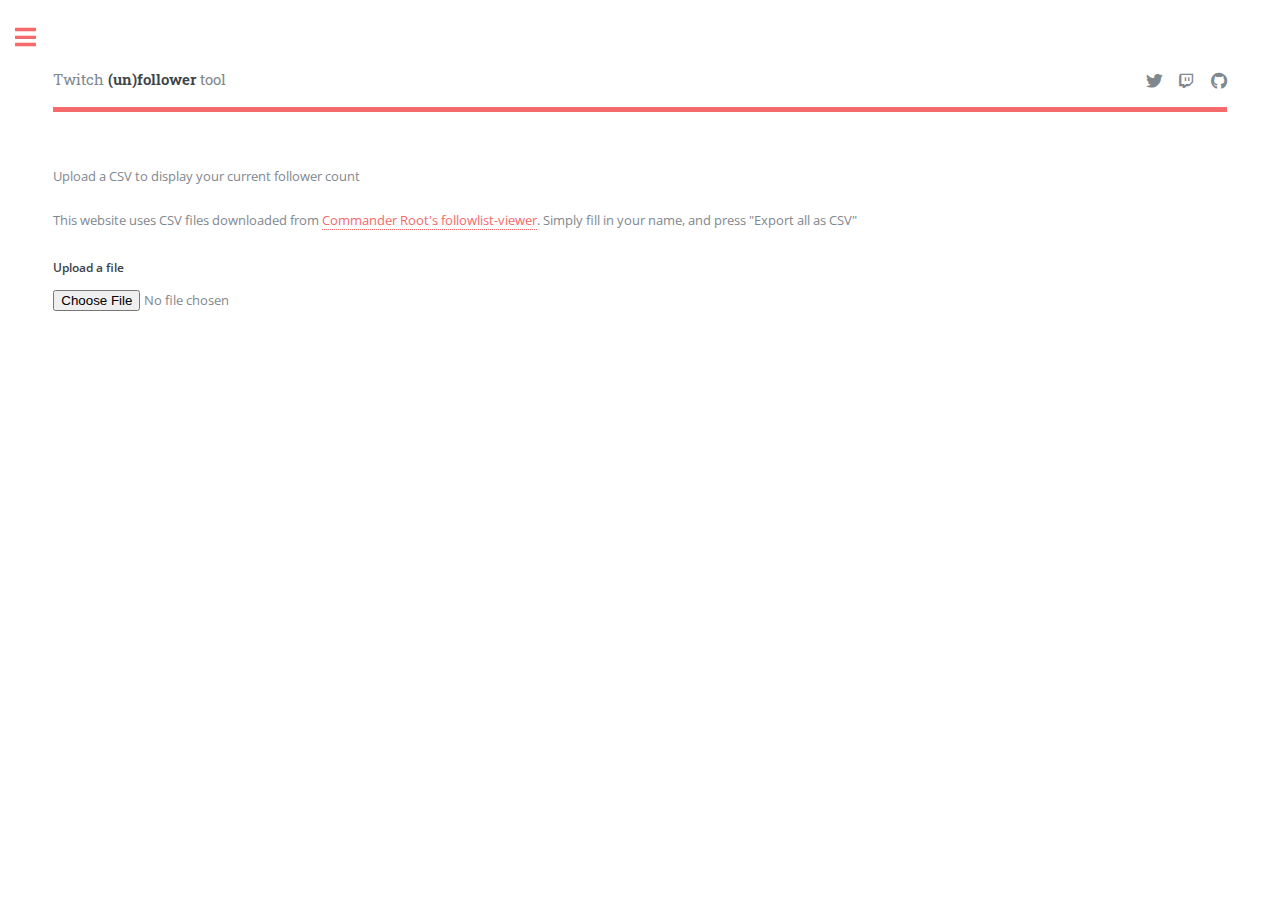
==== index.html @ 583f8f68 "Deleted the more button" ====
<!DOCTYPE HTML>
<!--
	Editorial by HTML5 UP
	html5up.net | @ajlkn
	Free for personal and commercial use under the CCA 3.0 license (html5up.net/license)
-->
<html>

<head>
	<title>Twitch Unfollower Tool by @Riek_lt</title>
	<meta charset="utf-8" />
	<meta name="viewport" content="width=device-width, initial-scale=1, user-scalable=no" />
	<link rel="stylesheet" href="assets/css/main.css" />
</head>

<body class="is-preload">

	<!-- Wrapper -->
	<div id="wrapper">

		<!-- Main -->
		<div id="main">
			<div class="inner">

				<!-- Header -->
				<header id="header">
					<a href="index.html" class="logo">Twitch <strong>(un)follower</strong> tool</a>
					<ul class="icons">
						<li><a href="https://twitter.com/riek_lt" class="icon brands fa-twitter" target="_blank"><span class="label">Twitter</span></a></li>
						<li><a href="https://twitch.tv/riekelt" class="icon brands fa-twitch" target="_blank"><span class="label">Twitch</span></a></li>
						<li><a href="https://github.com/riek-lt" class="icon brands fa-github" target="_blank"><span class="label">Github</span></a></li>
					</ul>
				</header>

				<!-- Content -->
				<section>
					<!-- <header class="main">
										<h1>Generic</h1>
									</header> -->

					<div id="previousFollowerTotal"></div>
					<div id="newFollowerTotal">Upload a CSV to display your current follower count</div><br>
					<div id="uploadBtn">
						<p>This website uses CSV files downloaded from <a href="https://twitch-tools.rootonline.de/followerlist_viewer.php" target="_blank">
								Commander Root's followlist-viewer</a>. Simply fill in your name, and press "Export all as CSV"</p>
						<label for="input-file">Upload a file</label>
						<input type="file" id="input-file">
					</div>

					<div id="tableDiv" style="display:none;">
						<table id="leavers" style="width:50%; float:left">
							<tr>
								<th>People who unfollowed you <div id="unfollowNumber"></div>
								</th>
							</tr>
						</table>
						<table id="joiners" style="width:50%; float:left">
							<tr>
								<th>People who followed you <div id="followNumber"></div>
								</th>
							</tr>
						</table>
						<table id="namechangers" style="width:50%; float:left">
							<tr>
								<th>Name changers</th>
							</tr>
							<tr>
								<th><b>from</b></th>
								<th><b>to<div></div></b></th>
							</tr>
						</table>
					</div>

					<div id="newtimer" style="display:none;">
						<p>If you see this text, we didn't have any data from you. Come back later!</p>
						<p>If this isn't the first time, you might have cleared your saved data or are using another browser.
							A "fix" for this is uploading your old .csv file again</p>
						<button onClick="window.location.reload();">Refresh Page</button>
					</div>

					<textarea id="content-target" style="display:none;"></textarea>
				</section>

			</div>
		</div>

		<!-- Sidebar -->
		<div id="sidebar">
			<div class="inner">

				<!-- Search -->
				<!-- <section id="search" class="alt">
									<form method="post" action="#">
										<input type="text" name="query" id="query" placeholder="Search" />
									</form>
								</section> -->

				<!-- Menu -->
				<!-- <nav id="menu">
									<header class="major">
										<h2>Menu</h2>
									</header>
									<ul>
										<li><a href="index.html">Homepage</a></li>
										<li><a href="generic.html">Generic</a></li>
										<li><a href="elements.html">Elements</a></li>
										<li>
											<span class="opener">Submenu</span>
											<ul>
												<li><a href="#">Lorem Dolor</a></li>
												<li><a href="#">Ipsum Adipiscing</a></li>
												<li><a href="#">Tempus Magna</a></li>
												<li><a href="#">Feugiat Veroeros</a></li>
											</ul>
										</li>
										<li><a href="#">Etiam Dolore</a></li>
										<li><a href="#">Adipiscing</a></li>
										<li>
											<span class="opener">Another Submenu</span>
											<ul>
												<li><a href="#">Lorem Dolor</a></li>
												<li><a href="#">Ipsum Adipiscing</a></li>
												<li><a href="#">Tempus Magna</a></li>
												<li><a href="#">Feugiat Veroeros</a></li>
											</ul>
										</li>
										<li><a href="#">Maximus Erat</a></li>
										<li><a href="#">Sapien Mauris</a></li>
										<li><a href="#">Amet Lacinia</a></li>
									</ul>
								</nav> -->

				<!-- Section -->
				<section>
					<header class="major">
						<!-- <h2>Ante interdum</h2> -->
					</header>
					<div class="mini-posts">
						<article>
							<p>This webpage was made to see all the followbots that joined and with the intent to track whenever they would stop following. The intent is NOT to track your human followers.</p>
						</article>
						<article>
							<p>This thing is inspired by <a href="https://twitch-tools.rootonline.de/index.php?" target="_blank">Commander Root's Twitch Tools</a>
								who made a follower/unfollowing list on which the CSV's are powered. </p>
						</article>
						<article>
							<p>The CSV files submitted are <u>not</u> uploaded to a remote server. Instead, every file is processed on your own device & uses local storage to "remember" your last data.</p>
						</article>
					</div>
					<!-- <ul class="actions">
						<li><a href="#" class="button">More</a></li>
					</ul> -->
				</section>

				<!-- Section -->
				<section>
					<header class="major">
						<h2>Get in touch</h2>
					</header>
					<ul class="contact">
						<li class="icon solid fa-envelope"><a href="#">Riekelt@rieke.lt</a></li>
						<li class="icon brands fa-twitter"><a href="https://twitter.com/riek_lt"> Riek_lt</a></li>
						<li class="icon brands fa-twitch"><a href="https://twitch.tv/riekelt"> Riekelt</a></li>
						<li class="icon brands fa-github"><a href="https://github.com/riek-lt"> Riek-lt</a></li>
					</ul>
				</section>

				<!-- Footer -->
				<footer id="footer">
					<p class="copyright">&copy; Riekelt. All rights reserved.</p>
				</footer>

			</div>
		</div>

	</div>

	<!-- Scripts -->
	<script src="assets/js/jquery.min.js"></script>
	<script src="assets/js/browser.min.js"></script>
	<script src="assets/js/breakpoints.min.js"></script>
	<script src="assets/js/util.js"></script>
	<script src="assets/js/main.js"></script>
	<script src="assets/js/code.js" type="text/javascript"></script>
	<!-- Global site tag (gtag.js) - Google Analytics -->
	<script async src="https://www.googletagmanager.com/gtag/js?id=UA-47139080-2"></script>
	<script>
		window.dataLayer = window.dataLayer || [];

		function gtag() {
			dataLayer.push(arguments);
		}
		gtag('js', new Date());

		gtag('config', 'UA-166773156-1');
	</script>

</body>

</html>
---- assets/css/main.css ----
@import url(fontawesome-all.min.css);
@import url("https://fonts.googleapis.com/css?family=Open+Sans:400,600,400italic,600italic|Roboto+Slab:400,700");
/*
	Editorial by HTML5 UP
	html5up.net | @ajlkn
	Free for personal and commercial use under the CCA 3.0 license (html5up.net/license)
*/
html, body, div, span, applet, object,
iframe, h1, h2, h3, h4, h5, h6, p, blockquote,
pre, a, abbr, acronym, address, big, cite,
code, del, dfn, em, img, ins, kbd, q, s, samp,
small, strike, strong, sub, sup, tt, var, b,
u, i, center, dl, dt, dd, ol, ul, li, fieldset,
form, label, legend, table, caption, tbody,
tfoot, thead, tr, th, td, article, aside,
canvas, details, embed, figure, figcaption,
footer, header, hgroup, menu, nav, output, ruby,
section, summary, time, mark, audio, video {
  margin: 0;
  padding: 0;
  border: 0;
  font-size: 100%;
  font: inherit;
  vertical-align: baseline; }

article, aside, details, figcaption, figure,
footer, header, hgroup, menu, nav, section {
  display: block; }

body {
  line-height: 1; }

ol, ul {
  list-style: none; }

blockquote, q {
  quotes: none; }
  blockquote:before, blockquote:after, q:before, q:after {
    content: '';
    content: none; }

table {
  border-collapse: collapse;
  border-spacing: 0; }

body {
  -webkit-text-size-adjust: none; }

mark {
  background-color: transparent;
  color: inherit; }

input::-moz-focus-inner {
  border: 0;
  padding: 0; }

input, select, textarea {
  -moz-appearance: none;
  -webkit-appearance: none;
  -ms-appearance: none;
  appearance: none; }

/* Basic */
@-ms-viewport {
  width: device-width; }

body {
  -ms-overflow-style: scrollbar; }

@media screen and (max-width: 480px) {
  html, body {
    min-width: 320px; } }

html {
  box-sizing: border-box; }

*, *:before, *:after {
  box-sizing: inherit; }

body {
  background: #ffffff; }
  body.is-preload *, body.is-preload *:before, body.is-preload *:after, body.is-resizing *, body.is-resizing *:before, body.is-resizing *:after {
    -moz-animation: none !important;
    -webkit-animation: none !important;
    -ms-animation: none !important;
    animation: none !important;
    -moz-transition: none !important;
    -webkit-transition: none !important;
    -ms-transition: none !important;
    transition: none !important; }

/* Type */
body, input, select, textarea {
  color: #7f888f;
  font-family: "Open Sans", sans-serif;
  font-size: 13pt;
  font-weight: 400;
  line-height: 1.65; }
  @media screen and (max-width: 1680px) {
    body, input, select, textarea {
      font-size: 11pt; } }
  @media screen and (max-width: 1280px) {
    body, input, select, textarea {
      font-size: 10pt; } }
  @media screen and (max-width: 360px) {
    body, input, select, textarea {
      font-size: 9pt; } }

a {
  -moz-transition: color 0.2s ease-in-out, border-bottom-color 0.2s ease-in-out;
  -webkit-transition: color 0.2s ease-in-out, border-bottom-color 0.2s ease-in-out;
  -ms-transition: color 0.2s ease-in-out, border-bottom-color 0.2s ease-in-out;
  transition: color 0.2s ease-in-out, border-bottom-color 0.2s ease-in-out;
  border-bottom: dotted 1px;
  color: #f56a6a;
  text-decoration: none; }
  a:hover {
    border-bottom-color: #f56a6a;
    color: #f56a6a !important; }
    a:hover strong {
      color: inherit; }

strong, b {
  color: #3d4449;
  font-weight: 600; }

em, i {
  font-style: italic; }

p {
  margin: 0 0 2em 0; }

h1, h2, h3, h4, h5, h6 {
  color: #3d4449;
  font-family: "Roboto Slab", serif;
  font-weight: 700;
  line-height: 1.5;
  margin: 0 0 1em 0; }
  h1 a, h2 a, h3 a, h4 a, h5 a, h6 a {
    color: inherit;
    text-decoration: none;
    border-bottom: 0; }

h1 {
  font-size: 4em;
  margin: 0 0 0.5em 0;
  line-height: 1.3; }

h2 {
  font-size: 1.75em; }

h3 {
  font-size: 1.25em; }

h4 {
  font-size: 1.1em; }

h5 {
  font-size: 0.9em; }

h6 {
  font-size: 0.7em; }

@media screen and (max-width: 1680px) {
  h1 {
    font-size: 3.5em; } }

@media screen and (max-width: 980px) {
  h1 {
    font-size: 3.25em; } }

@media screen and (max-width: 736px) {
  h1 {
    font-size: 2em;
    line-height: 1.4; }
  h2 {
    font-size: 1.5em; } }

sub {
  font-size: 0.8em;
  position: relative;
  top: 0.5em; }

sup {
  font-size: 0.8em;
  position: relative;
  top: -0.5em; }

blockquote {
  border-left: solid 3px rgba(210, 215, 217, 0.75);
  font-style: italic;
  margin: 0 0 2em 0;
  padding: 0.5em 0 0.5em 2em; }

code {
  background: rgba(230, 235, 237, 0.25);
  border-radius: 0.375em;
  border: solid 1px rgba(210, 215, 217, 0.75);
  font-family: "Courier New", monospace;
  font-size: 0.9em;
  margin: 0 0.25em;
  padding: 0.25em 0.65em; }

pre {
  -webkit-overflow-scrolling: touch;
  font-family: "Courier New", monospace;
  font-size: 0.9em;
  margin: 0 0 2em 0; }
  pre code {
    display: block;
    line-height: 1.75;
    padding: 1em 1.5em;
    overflow-x: auto; }

hr {
  border: 0;
  border-bottom: solid 1px rgba(210, 215, 217, 0.75);
  margin: 2em 0; }
  hr.major {
    margin: 3em 0; }

.align-left {
  text-align: left; }

.align-center {
  text-align: center; }

.align-right {
  text-align: right; }

/* Row */
.row {
  display: flex;
  flex-wrap: wrap;
  box-sizing: border-box;
  align-items: stretch; }
  .row > * {
    box-sizing: border-box; }
  .row.gtr-uniform > * > :last-child {
    margin-bottom: 0; }
  .row.aln-left {
    justify-content: flex-start; }
  .row.aln-center {
    justify-content: center; }
  .row.aln-right {
    justify-content: flex-end; }
  .row.aln-top {
    align-items: flex-start; }
  .row.aln-middle {
    align-items: center; }
  .row.aln-bottom {
    align-items: flex-end; }
  .row > .imp {
    order: -1; }
  .row > .col-1 {
    width: 8.33333%; }
  .row > .off-1 {
    margin-left: 8.33333%; }
  .row > .col-2 {
    width: 16.66667%; }
  .row > .off-2 {
    margin-left: 16.66667%; }
  .row > .col-3 {
    width: 25%; }
  .row > .off-3 {
    margin-left: 25%; }
  .row > .col-4 {
    width: 33.33333%; }
  .row > .off-4 {
    margin-left: 33.33333%; }
  .row > .col-5 {
    width: 41.66667%; }
  .row > .off-5 {
    margin-left: 41.66667%; }
  .row > .col-6 {
    width: 50%; }
  .row > .off-6 {
    margin-left: 50%; }
  .row > .col-7 {
    width: 58.33333%; }
  .row > .off-7 {
    margin-left: 58.33333%; }
  .row > .col-8 {
    width: 66.66667%; }
  .row > .off-8 {
    margin-left: 66.66667%; }
  .row > .col-9 {
    width: 75%; }
  .row > .off-9 {
    margin-left: 75%; }
  .row > .col-10 {
    width: 83.33333%; }
  .row > .off-10 {
    margin-left: 83.33333%; }
  .row > .col-11 {
    width: 91.66667%; }
  .row > .off-11 {
    margin-left: 91.66667%; }
  .row > .col-12 {
    width: 100%; }
  .row > .off-12 {
    margin-left: 100%; }
  .row.gtr-0 {
    margin-top: 0;
    margin-left: 0em; }
    .row.gtr-0 > * {
      padding: 0 0 0 0em; }
    .row.gtr-0.gtr-uniform {
      margin-top: 0em; }
      .row.gtr-0.gtr-uniform > * {
        padding-top: 0em; }
  .row.gtr-25 {
    margin-top: 0;
    margin-left: -0.375em; }
    .row.gtr-25 > * {
      padding: 0 0 0 0.375em; }
    .row.gtr-25.gtr-uniform {
      margin-top: -0.375em; }
      .row.gtr-25.gtr-uniform > * {
        padding-top: 0.375em; }
  .row.gtr-50 {
    margin-top: 0;
    margin-left: -0.75em; }
    .row.gtr-50 > * {
      padding: 0 0 0 0.75em; }
    .row.gtr-50.gtr-uniform {
      margin-top: -0.75em; }
      .row.gtr-50.gtr-uniform > * {
        padding-top: 0.75em; }
  .row {
    margin-top: 0;
    margin-left: -1.5em; }
    .row > * {
      padding: 0 0 0 1.5em; }
    .row.gtr-uniform {
      margin-top: -1.5em; }
      .row.gtr-uniform > * {
        padding-top: 1.5em; }
  .row.gtr-150 {
    margin-top: 0;
    margin-left: -2.25em; }
    .row.gtr-150 > * {
      padding: 0 0 0 2.25em; }
    .row.gtr-150.gtr-uniform {
      margin-top: -2.25em; }
      .row.gtr-150.gtr-uniform > * {
        padding-top: 2.25em; }
  .row.gtr-200 {
    margin-top: 0;
    margin-left: -3em; }
    .row.gtr-200 > * {
      padding: 0 0 0 3em; }
    .row.gtr-200.gtr-uniform {
      margin-top: -3em; }
      .row.gtr-200.gtr-uniform > * {
        padding-top: 3em; }
  @media screen and (max-width: 1680px) {
    .row {
      display: flex;
      flex-wrap: wrap;
      box-sizing: border-box;
      align-items: stretch; }
      .row > * {
        box-sizing: border-box; }
      .row.gtr-uniform > * > :last-child {
        margin-bottom: 0; }
      .row.aln-left {
        justify-content: flex-start; }
      .row.aln-center {
        justify-content: center; }
      .row.aln-right {
        justify-content: flex-end; }
      .row.aln-top {
        align-items: flex-start; }
      .row.aln-middle {
        align-items: center; }
      .row.aln-bottom {
        align-items: flex-end; }
      .row > .imp-xlarge {
        order: -1; }
      .row > .col-1-xlarge {
        width: 8.33333%; }
      .row > .off-1-xlarge {
        margin-left: 8.33333%; }
      .row > .col-2-xlarge {
        width: 16.66667%; }
      .row > .off-2-xlarge {
        margin-left: 16.66667%; }
      .row > .col-3-xlarge {
        width: 25%; }
      .row > .off-3-xlarge {
        margin-left: 25%; }
      .row > .col-4-xlarge {
        width: 33.33333%; }
      .row > .off-4-xlarge {
        margin-left: 33.33333%; }
      .row > .col-5-xlarge {
        width: 41.66667%; }
      .row > .off-5-xlarge {
        margin-left: 41.66667%; }
      .row > .col-6-xlarge {
        width: 50%; }
      .row > .off-6-xlarge {
        margin-left: 50%; }
      .row > .col-7-xlarge {
        width: 58.33333%; }
      .row > .off-7-xlarge {
        margin-left: 58.33333%; }
      .row > .col-8-xlarge {
        width: 66.66667%; }
      .row > .off-8-xlarge {
        margin-left: 66.66667%; }
      .row > .col-9-xlarge {
        width: 75%; }
      .row > .off-9-xlarge {
        margin-left: 75%; }
      .row > .col-10-xlarge {
        width: 83.33333%; }
      .row > .off-10-xlarge {
        margin-left: 83.33333%; }
      .row > .col-11-xlarge {
        width: 91.66667%; }
      .row > .off-11-xlarge {
        margin-left: 91.66667%; }
      .row > .col-12-xlarge {
        width: 100%; }
      .row > .off-12-xlarge {
        margin-left: 100%; }
      .row.gtr-0 {
        margin-top: 0;
        margin-left: 0em; }
        .row.gtr-0 > * {
          padding: 0 0 0 0em; }
        .row.gtr-0.gtr-uniform {
          margin-top: 0em; }
          .row.gtr-0.gtr-uniform > * {
            padding-top: 0em; }
      .row.gtr-25 {
        margin-top: 0;
        margin-left: -0.375em; }
        .row.gtr-25 > * {
          padding: 0 0 0 0.375em; }
        .row.gtr-25.gtr-uniform {
          margin-top: -0.375em; }
          .row.gtr-25.gtr-uniform > * {
            padding-top: 0.375em; }
      .row.gtr-50 {
        margin-top: 0;
        margin-left: -0.75em; }
        .row.gtr-50 > * {
          padding: 0 0 0 0.75em; }
        .row.gtr-50.gtr-uniform {
          margin-top: -0.75em; }
          .row.gtr-50.gtr-uniform > * {
            padding-top: 0.75em; }
      .row {
        margin-top: 0;
        margin-left: -1.5em; }
        .row > * {
          padding: 0 0 0 1.5em; }
        .row.gtr-uniform {
          margin-top: -1.5em; }
          .row.gtr-uniform > * {
            padding-top: 1.5em; }
      .row.gtr-150 {
        margin-top: 0;
        margin-left: -2.25em; }
        .row.gtr-150 > * {
          padding: 0 0 0 2.25em; }
        .row.gtr-150.gtr-uniform {
          margin-top: -2.25em; }
          .row.gtr-150.gtr-uniform > * {
            padding-top: 2.25em; }
      .row.gtr-200 {
        margin-top: 0;
        margin-left: -3em; }
        .row.gtr-200 > * {
          padding: 0 0 0 3em; }
        .row.gtr-200.gtr-uniform {
          margin-top: -3em; }
          .row.gtr-200.gtr-uniform > * {
            padding-top: 3em; } }
  @media screen and (max-width: 1280px) {
    .row {
      display: flex;
      flex-wrap: wrap;
      box-sizing: border-box;
      align-items: stretch; }
      .row > * {
        box-sizing: border-box; }
      .row.gtr-uniform > * > :last-child {
        margin-bottom: 0; }
      .row.aln-left {
        justify-content: flex-start; }
      .row.aln-center {
        justify-content: center; }
      .row.aln-right {
        justify-content: flex-end; }
      .row.aln-top {
        align-items: flex-start; }
      .row.aln-middle {
        align-items: center; }
      .row.aln-bottom {
        align-items: flex-end; }
      .row > .imp-large {
        order: -1; }
      .row > .col-1-large {
        width: 8.33333%; }
      .row > .off-1-large {
        margin-left: 8.33333%; }
      .row > .col-2-large {
        width: 16.66667%; }
      .row > .off-2-large {
        margin-left: 16.66667%; }
      .row > .col-3-large {
        width: 25%; }
      .row > .off-3-large {
        margin-left: 25%; }
      .row > .col-4-large {
        width: 33.33333%; }
      .row > .off-4-large {
        margin-left: 33.33333%; }
      .row > .col-5-large {
        width: 41.66667%; }
      .row > .off-5-large {
        margin-left: 41.66667%; }
      .row > .col-6-large {
        width: 50%; }
      .row > .off-6-large {
        margin-left: 50%; }
      .row > .col-7-large {
        width: 58.33333%; }
      .row > .off-7-large {
        margin-left: 58.33333%; }
      .row > .col-8-large {
        width: 66.66667%; }
      .row > .off-8-large {
        margin-left: 66.66667%; }
      .row > .col-9-large {
        width: 75%; }
      .row > .off-9-large {
        margin-left: 75%; }
      .row > .col-10-large {
        width: 83.33333%; }
      .row > .off-10-large {
        margin-left: 83.33333%; }
      .row > .col-11-large {
        width: 91.66667%; }
      .row > .off-11-large {
        margin-left: 91.66667%; }
      .row > .col-12-large {
        width: 100%; }
      .row > .off-12-large {
        margin-left: 100%; }
      .row.gtr-0 {
        margin-top: 0;
        margin-left: 0em; }
        .row.gtr-0 > * {
          padding: 0 0 0 0em; }
        .row.gtr-0.gtr-uniform {
          margin-top: 0em; }
          .row.gtr-0.gtr-uniform > * {
            padding-top: 0em; }
      .row.gtr-25 {
        margin-top: 0;
        margin-left: -0.375em; }
        .row.gtr-25 > * {
          padding: 0 0 0 0.375em; }
        .row.gtr-25.gtr-uniform {
          margin-top: -0.375em; }
          .row.gtr-25.gtr-uniform > * {
            padding-top: 0.375em; }
      .row.gtr-50 {
        margin-top: 0;
        margin-left: -0.75em; }
        .row.gtr-50 > * {
          padding: 0 0 0 0.75em; }
        .row.gtr-50.gtr-uniform {
          margin-top: -0.75em; }
          .row.gtr-50.gtr-uniform > * {
            padding-top: 0.75em; }
      .row {
        margin-top: 0;
        margin-left: -1.5em; }
        .row > * {
          padding: 0 0 0 1.5em; }
        .row.gtr-uniform {
          margin-top: -1.5em; }
          .row.gtr-uniform > * {
            padding-top: 1.5em; }
      .row.gtr-150 {
        margin-top: 0;
        margin-left: -2.25em; }
        .row.gtr-150 > * {
          padding: 0 0 0 2.25em; }
        .row.gtr-150.gtr-uniform {
          margin-top: -2.25em; }
          .row.gtr-150.gtr-uniform > * {
            padding-top: 2.25em; }
      .row.gtr-200 {
        margin-top: 0;
        margin-left: -3em; }
        .row.gtr-200 > * {
          padding: 0 0 0 3em; }
        .row.gtr-200.gtr-uniform {
          margin-top: -3em; }
          .row.gtr-200.gtr-uniform > * {
            padding-top: 3em; } }
  @media screen and (max-width: 980px) {
    .row {
      display: flex;
      flex-wrap: wrap;
      box-sizing: border-box;
      align-items: stretch; }
      .row > * {
        box-sizing: border-box; }
      .row.gtr-uniform > * > :last-child {
        margin-bottom: 0; }
      .row.aln-left {
        justify-content: flex-start; }
      .row.aln-center {
        justify-content: center; }
      .row.aln-right {
        justify-content: flex-end; }
      .row.aln-top {
        align-items: flex-start; }
      .row.aln-middle {
        align-items: center; }
      .row.aln-bottom {
        align-items: flex-end; }
      .row > .imp-medium {
        order: -1; }
      .row > .col-1-medium {
        width: 8.33333%; }
      .row > .off-1-medium {
        margin-left: 8.33333%; }
      .row > .col-2-medium {
        width: 16.66667%; }
      .row > .off-2-medium {
        margin-left: 16.66667%; }
      .row > .col-3-medium {
        width: 25%; }
      .row > .off-3-medium {
        margin-left: 25%; }
      .row > .col-4-medium {
        width: 33.33333%; }
      .row > .off-4-medium {
        margin-left: 33.33333%; }
      .row > .col-5-medium {
        width: 41.66667%; }
      .row > .off-5-medium {
        margin-left: 41.66667%; }
      .row > .col-6-medium {
        width: 50%; }
      .row > .off-6-medium {
        margin-left: 50%; }
      .row > .col-7-medium {
        width: 58.33333%; }
      .row > .off-7-medium {
        margin-left: 58.33333%; }
      .row > .col-8-medium {
        width: 66.66667%; }
      .row > .off-8-medium {
        margin-left: 66.66667%; }
      .row > .col-9-medium {
        width: 75%; }
      .row > .off-9-medium {
        margin-left: 75%; }
      .row > .col-10-medium {
        width: 83.33333%; }
      .row > .off-10-medium {
        margin-left: 83.33333%; }
      .row > .col-11-medium {
        width: 91.66667%; }
      .row > .off-11-medium {
        margin-left: 91.66667%; }
      .row > .col-12-medium {
        width: 100%; }
      .row > .off-12-medium {
        margin-left: 100%; }
      .row.gtr-0 {
        margin-top: 0;
        margin-left: 0em; }
        .row.gtr-0 > * {
          padding: 0 0 0 0em; }
        .row.gtr-0.gtr-uniform {
          margin-top: 0em; }
          .row.gtr-0.gtr-uniform > * {
            padding-top: 0em; }
      .row.gtr-25 {
        margin-top: 0;
        margin-left: -0.375em; }
        .row.gtr-25 > * {
          padding: 0 0 0 0.375em; }
        .row.gtr-25.gtr-uniform {
          margin-top: -0.375em; }
          .row.gtr-25.gtr-uniform > * {
            padding-top: 0.375em; }
      .row.gtr-50 {
        margin-top: 0;
        margin-left: -0.75em; }
        .row.gtr-50 > * {
          padding: 0 0 0 0.75em; }
        .row.gtr-50.gtr-uniform {
          margin-top: -0.75em; }
          .row.gtr-50.gtr-uniform > * {
            padding-top: 0.75em; }
      .row {
        margin-top: 0;
        margin-left: -1.5em; }
        .row > * {
          padding: 0 0 0 1.5em; }
        .row.gtr-uniform {
          margin-top: -1.5em; }
          .row.gtr-uniform > * {
            padding-top: 1.5em; }
      .row.gtr-150 {
        margin-top: 0;
        margin-left: -2.25em; }
        .row.gtr-150 > * {
          padding: 0 0 0 2.25em; }
        .row.gtr-150.gtr-uniform {
          margin-top: -2.25em; }
          .row.gtr-150.gtr-uniform > * {
            padding-top: 2.25em; }
      .row.gtr-200 {
        margin-top: 0;
        margin-left: -3em; }
        .row.gtr-200 > * {
          padding: 0 0 0 3em; }
        .row.gtr-200.gtr-uniform {
          margin-top: -3em; }
          .row.gtr-200.gtr-uniform > * {
            padding-top: 3em; } }
  @media screen and (max-width: 736px) {
    .row {
      display: flex;
      flex-wrap: wrap;
      box-sizing: border-box;
      align-items: stretch; }
      .row > * {
        box-sizing: border-box; }
      .row.gtr-uniform > * > :last-child {
        margin-bottom: 0; }
      .row.aln-left {
        justify-content: flex-start; }
      .row.aln-center {
        justify-content: center; }
      .row.aln-right {
        justify-content: flex-end; }
      .row.aln-top {
        align-items: flex-start; }
      .row.aln-middle {
        align-items: center; }
      .row.aln-bottom {
        align-items: flex-end; }
      .row > .imp-small {
        order: -1; }
      .row > .col-1-small {
        width: 8.33333%; }
      .row > .off-1-small {
        margin-left: 8.33333%; }
      .row > .col-2-small {
        width: 16.66667%; }
      .row > .off-2-small {
        margin-left: 16.66667%; }
      .row > .col-3-small {
        width: 25%; }
      .row > .off-3-small {
        margin-left: 25%; }
      .row > .col-4-small {
        width: 33.33333%; }
      .row > .off-4-small {
        margin-left: 33.33333%; }
      .row > .col-5-small {
        width: 41.66667%; }
      .row > .off-5-small {
        margin-left: 41.66667%; }
      .row > .col-6-small {
        width: 50%; }
      .row > .off-6-small {
        margin-left: 50%; }
      .row > .col-7-small {
        width: 58.33333%; }
      .row > .off-7-small {
        margin-left: 58.33333%; }
      .row > .col-8-small {
        width: 66.66667%; }
      .row > .off-8-small {
        margin-left: 66.66667%; }
      .row > .col-9-small {
        width: 75%; }
      .row > .off-9-small {
        margin-left: 75%; }
      .row > .col-10-small {
        width: 83.33333%; }
      .row > .off-10-small {
        margin-left: 83.33333%; }
      .row > .col-11-small {
        width: 91.66667%; }
      .row > .off-11-small {
        margin-left: 91.66667%; }
      .row > .col-12-small {
        width: 100%; }
      .row > .off-12-small {
        margin-left: 100%; }
      .row.gtr-0 {
        margin-top: 0;
        margin-left: 0em; }
        .row.gtr-0 > * {
          padding: 0 0 0 0em; }
        .row.gtr-0.gtr-uniform {
          margin-top: 0em; }
          .row.gtr-0.gtr-uniform > * {
            padding-top: 0em; }
      .row.gtr-25 {
        margin-top: 0;
        margin-left: -0.375em; }
        .row.gtr-25 > * {
          padding: 0 0 0 0.375em; }
        .row.gtr-25.gtr-uniform {
          margin-top: -0.375em; }
          .row.gtr-25.gtr-uniform > * {
            padding-top: 0.375em; }
      .row.gtr-50 {
        margin-top: 0;
        margin-left: -0.75em; }
        .row.gtr-50 > * {
          padding: 0 0 0 0.75em; }
        .row.gtr-50.gtr-uniform {
          margin-top: -0.75em; }
          .row.gtr-50.gtr-uniform > * {
            padding-top: 0.75em; }
      .row {
        margin-top: 0;
        margin-left: -1.5em; }
        .row > * {
          padding: 0 0 0 1.5em; }
        .row.gtr-uniform {
          margin-top: -1.5em; }
          .row.gtr-uniform > * {
            padding-top: 1.5em; }
      .row.gtr-150 {
        margin-top: 0;
        margin-left: -2.25em; }
        .row.gtr-150 > * {
          padding: 0 0 0 2.25em; }
        .row.gtr-150.gtr-uniform {
          margin-top: -2.25em; }
          .row.gtr-150.gtr-uniform > * {
            padding-top: 2.25em; }
      .row.gtr-200 {
        margin-top: 0;
        margin-left: -3em; }
        .row.gtr-200 > * {
          padding: 0 0 0 3em; }
        .row.gtr-200.gtr-uniform {
          margin-top: -3em; }
          .row.gtr-200.gtr-uniform > * {
            padding-top: 3em; } }
  @media screen and (max-width: 480px) {
    .row {
      display: flex;
      flex-wrap: wrap;
      box-sizing: border-box;
      align-items: stretch; }
      .row > * {
        box-sizing: border-box; }
      .row.gtr-uniform > * > :last-child {
        margin-bottom: 0; }
      .row.aln-left {
        justify-content: flex-start; }
      .row.aln-center {
        justify-content: center; }
      .row.aln-right {
        justify-content: flex-end; }
      .row.aln-top {
        align-items: flex-start; }
      .row.aln-middle {
        align-items: center; }
      .row.aln-bottom {
        align-items: flex-end; }
      .row > .imp-xsmall {
        order: -1; }
      .row > .col-1-xsmall {
        width: 8.33333%; }
      .row > .off-1-xsmall {
        margin-left: 8.33333%; }
      .row > .col-2-xsmall {
        width: 16.66667%; }
      .row > .off-2-xsmall {
        margin-left: 16.66667%; }
      .row > .col-3-xsmall {
        width: 25%; }
      .row > .off-3-xsmall {
        margin-left: 25%; }
      .row > .col-4-xsmall {
        width: 33.33333%; }
      .row > .off-4-xsmall {
        margin-left: 33.33333%; }
      .row > .col-5-xsmall {
        width: 41.66667%; }
      .row > .off-5-xsmall {
        margin-left: 41.66667%; }
      .row > .col-6-xsmall {
        width: 50%; }
      .row > .off-6-xsmall {
        margin-left: 50%; }
      .row > .col-7-xsmall {
        width: 58.33333%; }
      .row > .off-7-xsmall {
        margin-left: 58.33333%; }
      .row > .col-8-xsmall {
        width: 66.66667%; }
      .row > .off-8-xsmall {
        margin-left: 66.66667%; }
      .row > .col-9-xsmall {
        width: 75%; }
      .row > .off-9-xsmall {
        margin-left: 75%; }
      .row > .col-10-xsmall {
        width: 83.33333%; }
      .row > .off-10-xsmall {
        margin-left: 83.33333%; }
      .row > .col-11-xsmall {
        width: 91.66667%; }
      .row > .off-11-xsmall {
        margin-left: 91.66667%; }
      .row > .col-12-xsmall {
        width: 100%; }
      .row > .off-12-xsmall {
        margin-left: 100%; }
      .row.gtr-0 {
        margin-top: 0;
        margin-left: 0em; }
        .row.gtr-0 > * {
          padding: 0 0 0 0em; }
        .row.gtr-0.gtr-uniform {
          margin-top: 0em; }
          .row.gtr-0.gtr-uniform > * {
            padding-top: 0em; }
      .row.gtr-25 {
        margin-top: 0;
        margin-left: -0.375em; }
        .row.gtr-25 > * {
          padding: 0 0 0 0.375em; }
        .row.gtr-25.gtr-uniform {
          margin-top: -0.375em; }
          .row.gtr-25.gtr-uniform > * {
            padding-top: 0.375em; }
      .row.gtr-50 {
        margin-top: 0;
        margin-left: -0.75em; }
        .row.gtr-50 > * {
          padding: 0 0 0 0.75em; }
        .row.gtr-50.gtr-uniform {
          margin-top: -0.75em; }
          .row.gtr-50.gtr-uniform > * {
            padding-top: 0.75em; }
      .row {
        margin-top: 0;
        margin-left: -1.5em; }
        .row > * {
          padding: 0 0 0 1.5em; }
        .row.gtr-uniform {
          margin-top: -1.5em; }
          .row.gtr-uniform > * {
            padding-top: 1.5em; }
      .row.gtr-150 {
        margin-top: 0;
        margin-left: -2.25em; }
        .row.gtr-150 > * {
          padding: 0 0 0 2.25em; }
        .row.gtr-150.gtr-uniform {
          margin-top: -2.25em; }
          .row.gtr-150.gtr-uniform > * {
            padding-top: 2.25em; }
      .row.gtr-200 {
        margin-top: 0;
        margin-left: -3em; }
        .row.gtr-200 > * {
          padding: 0 0 0 3em; }
        .row.gtr-200.gtr-uniform {
          margin-top: -3em; }
          .row.gtr-200.gtr-uniform > * {
            padding-top: 3em; } }

/* Section/Article */
section.special, article.special {
  text-align: center; }

header p {
  font-family: "Roboto Slab", serif;
  font-size: 1em;
  font-weight: 400;
  letter-spacing: 0.075em;
  margin-top: -0.5em;
  text-transform: uppercase; }

header.major > :last-child {
  border-bottom: solid 3px #f56a6a;
  display: inline-block;
  margin: 0 0 2em 0;
  padding: 0 0.75em 0.5em 0; }

header.main > :last-child {
  margin: 0 0 1em 0; }

/* Form */
form {
  margin: 0 0 2em 0; }

label {
  color: #3d4449;
  display: block;
  font-size: 0.9em;
  font-weight: 600;
  margin: 0 0 1em 0; }

input[type="text"],
input[type="password"],
input[type="email"],
input[type="tel"],
input[type="search"],
input[type="url"],
select,
textarea {
  -moz-appearance: none;
  -webkit-appearance: none;
  -ms-appearance: none;
  appearance: none;
  background: #ffffff;
  border-radius: 0.375em;
  border: none;
  border: solid 1px rgba(210, 215, 217, 0.75);
  color: inherit;
  display: block;
  outline: 0;
  padding: 0 1em;
  text-decoration: none;
  width: 100%; }
  input[type="text"]:invalid,
  input[type="password"]:invalid,
  input[type="email"]:invalid,
  input[type="tel"]:invalid,
  input[type="search"]:invalid,
  input[type="url"]:invalid,
  select:invalid,
  textarea:invalid {
    box-shadow: none; }
  input[type="text"]:focus,
  input[type="password"]:focus,
  input[type="email"]:focus,
  input[type="tel"]:focus,
  input[type="search"]:focus,
  input[type="url"]:focus,
  select:focus,
  textarea:focus {
    border-color: #f56a6a;
    box-shadow: 0 0 0 1px #f56a6a; }

select {
  background-image: url("data:image/svg+xml;charset=utf8,%3Csvg xmlns='http://www.w3.org/2000/svg' width='40' height='40' preserveAspectRatio='none' viewBox='0 0 40 40'%3E%3Cpath d='M9.4,12.3l10.4,10.4l10.4-10.4c0.2-0.2,0.5-0.4,0.9-0.4c0.3,0,0.6,0.1,0.9,0.4l3.3,3.3c0.2,0.2,0.4,0.5,0.4,0.9 c0,0.4-0.1,0.6-0.4,0.9L20.7,31.9c-0.2,0.2-0.5,0.4-0.9,0.4c-0.3,0-0.6-0.1-0.9-0.4L4.3,17.3c-0.2-0.2-0.4-0.5-0.4-0.9 c0-0.4,0.1-0.6,0.4-0.9l3.3-3.3c0.2-0.2,0.5-0.4,0.9-0.4S9.1,12.1,9.4,12.3z' fill='rgba(210, 215, 217, 0.75)' /%3E%3C/svg%3E");
  background-size: 1.25em;
  background-repeat: no-repeat;
  background-position: calc(100% - 1em) center;
  height: 2.75em;
  padding-right: 2.75em;
  text-overflow: ellipsis; }
  select option {
    color: #3d4449;
    background: #ffffff; }
  select:focus::-ms-value {
    background-color: transparent; }
  select::-ms-expand {
    display: none; }

input[type="text"],
input[type="password"],
input[type="email"],
input[type="tel"],
input[type="search"],
input[type="url"],
select {
  height: 2.75em; }

textarea {
  padding: 0.75em 1em; }

input[type="checkbox"],
input[type="radio"] {
  -moz-appearance: none;
  -webkit-appearance: none;
  -ms-appearance: none;
  appearance: none;
  display: block;
  float: left;
  margin-right: -2em;
  opacity: 0;
  width: 1em;
  z-index: -1; }
  input[type="checkbox"] + label,
  input[type="radio"] + label {
    text-decoration: none;
    color: #7f888f;
    cursor: pointer;
    display: inline-block;
    font-size: 1em;
    font-weight: 400;
    padding-left: 2.4em;
    padding-right: 0.75em;
    position: relative; }
    input[type="checkbox"] + label:before,
    input[type="radio"] + label:before {
      -moz-osx-font-smoothing: grayscale;
      -webkit-font-smoothing: antialiased;
      display: inline-block;
      font-style: normal;
      font-variant: normal;
      text-rendering: auto;
      line-height: 1;
      text-transform: none !important;
      font-family: 'Font Awesome 5 Free';
      font-weight: 900; }
    input[type="checkbox"] + label:before,
    input[type="radio"] + label:before {
      background: #ffffff;
      border-radius: 0.375em;
      border: solid 1px rgba(210, 215, 217, 0.75);
      content: '';
      display: inline-block;
      font-size: 0.8em;
      height: 2.0625em;
      left: 0;
      line-height: 2.0625em;
      position: absolute;
      text-align: center;
      top: 0;
      width: 2.0625em; }
  input[type="checkbox"]:checked + label:before,
  input[type="radio"]:checked + label:before {
    background: #3d4449;
    border-color: #3d4449;
    color: #ffffff;
    content: '\f00c'; }
  input[type="checkbox"]:focus + label:before,
  input[type="radio"]:focus + label:before {
    border-color: #f56a6a;
    box-shadow: 0 0 0 1px #f56a6a; }

input[type="checkbox"] + label:before {
  border-radius: 0.375em; }

input[type="radio"] + label:before {
  border-radius: 100%; }

::-webkit-input-placeholder {
  color: #9fa3a6 !important;
  opacity: 1.0; }

:-moz-placeholder {
  color: #9fa3a6 !important;
  opacity: 1.0; }

::-moz-placeholder {
  color: #9fa3a6 !important;
  opacity: 1.0; }

:-ms-input-placeholder {
  color: #9fa3a6 !important;
  opacity: 1.0; }

/* Box */
.box {
  border-radius: 0.375em;
  border: solid 1px rgba(210, 215, 217, 0.75);
  margin-bottom: 2em;
  padding: 1.5em; }
  .box > :last-child,
  .box > :last-child > :last-child,
  .box > :last-child > :last-child > :last-child {
    margin-bottom: 0; }
  .box.alt {
    border: 0;
    border-radius: 0;
    padding: 0; }

/* Icon */
.icon {
  text-decoration: none;
  border-bottom: none;
  position: relative; }
  .icon:before {
    -moz-osx-font-smoothing: grayscale;
    -webkit-font-smoothing: antialiased;
    display: inline-block;
    font-style: normal;
    font-variant: normal;
    text-rendering: auto;
    line-height: 1;
    text-transform: none !important;
    font-family: 'Font Awesome 5 Free';
    font-weight: 400; }
  .icon > .label {
    display: none; }
  .icon:before {
    line-height: inherit; }
  .icon.solid:before {
    font-weight: 900; }
  .icon.brands:before {
    font-family: 'Font Awesome 5 Brands'; }

/* Image */
.image {
  border-radius: 0.375em;
  border: 0;
  display: inline-block;
  position: relative; }
  .image img {
    border-radius: 0.375em;
    display: block; }
  .image.left, .image.right {
    max-width: 40%; }
    .image.left img, .image.right img {
      width: 100%; }
  .image.left {
    float: left;
    padding: 0 1.5em 1em 0;
    top: 0.25em; }
  .image.right {
    float: right;
    padding: 0 0 1em 1.5em;
    top: 0.25em; }
  .image.fit {
    display: block;
    margin: 0 0 2em 0;
    width: 100%; }
    .image.fit img {
      width: 100%; }
  .image.main {
    display: block;
    margin: 0 0 3em 0;
    width: 100%; }
    .image.main img {
      width: 100%; }

a.image {
  overflow: hidden; }
  a.image img {
    -moz-transition: -moz-transform 0.2s ease;
    -webkit-transition: -webkit-transform 0.2s ease;
    -ms-transition: -ms-transform 0.2s ease;
    transition: transform 0.2s ease; }
  a.image:hover img {
    -moz-transform: scale(1.075);
    -webkit-transform: scale(1.075);
    -ms-transform: scale(1.075);
    transform: scale(1.075); }

/* List */
ol {
  list-style: decimal;
  margin: 0 0 2em 0;
  padding-left: 1.25em; }
  ol li {
    padding-left: 0.25em; }

ul {
  list-style: disc;
  margin: 0 0 2em 0;
  padding-left: 1em; }
  ul li {
    padding-left: 0.5em; }
  ul.alt {
    list-style: none;
    padding-left: 0; }
    ul.alt li {
      border-top: solid 1px rgba(210, 215, 217, 0.75);
      padding: 0.5em 0; }
      ul.alt li:first-child {
        border-top: 0;
        padding-top: 0; }

dl {
  margin: 0 0 2em 0; }
  dl dt {
    display: block;
    font-weight: 600;
    margin: 0 0 1em 0; }
  dl dd {
    margin-left: 2em; }

/* Actions */
ul.actions {
  display: -moz-flex;
  display: -webkit-flex;
  display: -ms-flex;
  display: flex;
  cursor: default;
  list-style: none;
  margin-left: -1em;
  padding-left: 0; }
  ul.actions li {
    padding: 0 0 0 1em;
    vertical-align: middle; }
  ul.actions.special {
    -moz-justify-content: center;
    -webkit-justify-content: center;
    -ms-justify-content: center;
    justify-content: center;
    width: 100%;
    margin-left: 0; }
    ul.actions.special li:first-child {
      padding-left: 0; }
  ul.actions.stacked {
    -moz-flex-direction: column;
    -webkit-flex-direction: column;
    -ms-flex-direction: column;
    flex-direction: column;
    margin-left: 0; }
    ul.actions.stacked li {
      padding: 1.3em 0 0 0; }
      ul.actions.stacked li:first-child {
        padding-top: 0; }
  ul.actions.fit {
    width: calc(100% + 1em); }
    ul.actions.fit li {
      -moz-flex-grow: 1;
      -webkit-flex-grow: 1;
      -ms-flex-grow: 1;
      flex-grow: 1;
      -moz-flex-shrink: 1;
      -webkit-flex-shrink: 1;
      -ms-flex-shrink: 1;
      flex-shrink: 1;
      width: 100%; }
      ul.actions.fit li > * {
        width: 100%; }
    ul.actions.fit.stacked {
      width: 100%; }

/* Icons */
ul.icons {
  cursor: default;
  list-style: none;
  padding-left: 0; }
  ul.icons li {
    display: inline-block;
    padding: 0 1em 0 0; }
    ul.icons li:last-child {
      padding-right: 0; }
    ul.icons li .icon {
      color: inherit; }
      ul.icons li .icon:before {
        font-size: 1.25em; }

/* Contact */
ul.contact {
  list-style: none;
  padding: 0; }
  ul.contact li {
    text-decoration: none;
    border-top: solid 1px rgba(210, 215, 217, 0.75);
    margin: 1.5em 0 0 0;
    padding: 1.5em 0 0 3em;
    position: relative; }
    ul.contact li:before {
      -moz-osx-font-smoothing: grayscale;
      -webkit-font-smoothing: antialiased;
      display: inline-block;
      font-style: normal;
      font-variant: normal;
      text-rendering: auto;
      line-height: 1;
      text-transform: none !important;
      font-family: 'Font Awesome 5 Free';
      font-weight: 400; }
    ul.contact li:before {
      color: #f56a6a;
      display: inline-block;
      font-size: 1.5em;
      height: 1.125em;
      left: 0;
      line-height: 1.125em;
      position: absolute;
      text-align: center;
      top: 1em;
      width: 1.5em; }
    ul.contact li:first-child {
      border-top: 0;
      margin-top: 0;
      padding-top: 0; }
      ul.contact li:first-child:before {
        top: 0; }
    ul.contact li a {
      color: inherit; }

/* Pagination */
ul.pagination {
  cursor: default;
  list-style: none;
  padding-left: 0; }
  ul.pagination li {
    display: inline-block;
    padding-left: 0;
    vertical-align: middle; }
    ul.pagination li > .page {
      -moz-transition: background-color 0.2s ease-in-out, color 0.2s ease-in-out;
      -webkit-transition: background-color 0.2s ease-in-out, color 0.2s ease-in-out;
      -ms-transition: background-color 0.2s ease-in-out, color 0.2s ease-in-out;
      transition: background-color 0.2s ease-in-out, color 0.2s ease-in-out;
      border-bottom: 0;
      border-radius: 0.375em;
      display: inline-block;
      font-size: 0.8em;
      font-weight: 600;
      height: 2em;
      line-height: 2em;
      margin: 0 0.125em;
      min-width: 2em;
      padding: 0 0.5em;
      text-align: center; }
      ul.pagination li > .page.active {
        background-color: #f56a6a;
        color: #ffffff !important; }
        ul.pagination li > .page.active:hover {
          background-color: #f67878; }
        ul.pagination li > .page.active:active {
          background-color: #f45c5c; }
    ul.pagination li:first-child {
      padding-right: 0.75em; }
    ul.pagination li:last-child {
      padding-left: 0.75em; }
  @media screen and (max-width: 480px) {
    ul.pagination li:nth-child(n+2):nth-last-child(n+2) {
      display: none; }
    ul.pagination li:first-child {
      padding-right: 0; } }

/* Table */
.table-wrapper {
  -webkit-overflow-scrolling: touch;
  overflow-x: auto; }

table {
  margin: 0 0 2em 0;
  width: 100%; }
  table tbody tr {
    border: solid 1px rgba(210, 215, 217, 0.75);
    border-left: 0;
    border-right: 0; }
    table tbody tr:nth-child(2n + 1) {
      background-color: rgba(230, 235, 237, 0.25); }
    .oddrows {
      background-color: rgba(255, 255, 255, 0.25); }
    .goodrows {
      background-color: rgba(255, 255, 255, 0); }
      }
  table td {
    padding: 0.75em 0.75em; }
  table th {
    color: #3d4449;
    font-size: 0.9em;
    font-weight: 600;
    padding: 0 0.75em 0.75em 0.75em;
    text-align: left; }
  table thead {
    border-bottom: solid 2px rgba(210, 215, 217, 0.75); }
  table tfoot {
    border-top: solid 2px rgba(210, 215, 217, 0.75); }
  table.alt {
    border-collapse: separate; }
    table.alt tbody tr td {
      border: solid 1px rgba(210, 215, 217, 0.75);
      border-left-width: 0;
      border-top-width: 0; }
      table.alt tbody tr td:first-child {
        border-left-width: 1px; }
    table.alt tbody tr:first-child td {
      border-top-width: 1px; }
    table.alt thead {
      border-bottom: 0; }
    table.alt tfoot {
      border-top: 0; }

/* Button */
input[type="submit"],
input[type="reset"],
input[type="button"],
button,
.button {
  -moz-appearance: none;
  -webkit-appearance: none;
  -ms-appearance: none;
  appearance: none;
  -moz-transition: background-color 0.2s ease-in-out, color 0.2s ease-in-out;
  -webkit-transition: background-color 0.2s ease-in-out, color 0.2s ease-in-out;
  -ms-transition: background-color 0.2s ease-in-out, color 0.2s ease-in-out;
  transition: background-color 0.2s ease-in-out, color 0.2s ease-in-out;
  background-color: transparent;
  border-radius: 0.375em;
  border: 0;
  box-shadow: inset 0 0 0 2px #f56a6a;
  color: #f56a6a !important;
  cursor: pointer;
  display: inline-block;
  font-family: "Roboto Slab", serif;
  font-size: 0.8em;
  font-weight: 700;
  height: 3.5em;
  letter-spacing: 0.075em;
  line-height: 3.5em;
  padding: 0 2.25em;
  text-align: center;
  text-decoration: none;
  text-transform: uppercase;
  white-space: nowrap; }
  input[type="submit"]:hover,
  input[type="reset"]:hover,
  input[type="button"]:hover,
  button:hover,
  .button:hover {
    background-color: rgba(245, 106, 106, 0.05); }
  input[type="submit"]:active,
  input[type="reset"]:active,
  input[type="button"]:active,
  button:active,
  .button:active {
    background-color: rgba(245, 106, 106, 0.15); }
  input[type="submit"].icon:before,
  input[type="reset"].icon:before,
  input[type="button"].icon:before,
  button.icon:before,
  .button.icon:before {
    margin-right: 0.5em; }
  input[type="submit"].fit,
  input[type="reset"].fit,
  input[type="button"].fit,
  button.fit,
  .button.fit {
    width: 100%; }
  input[type="submit"].small,
  input[type="reset"].small,
  input[type="button"].small,
  button.small,
  .button.small {
    font-size: 0.6em; }
  input[type="submit"].large,
  input[type="reset"].large,
  input[type="button"].large,
  button.large,
  .button.large {
    font-size: 1em;
    height: 3.65em;
    line-height: 3.65em; }
  input[type="submit"].primary,
  input[type="reset"].primary,
  input[type="button"].primary,
  button.primary,
  .button.primary {
    background-color: #f56a6a;
    box-shadow: none;
    color: #ffffff !important; }
    input[type="submit"].primary:hover,
    input[type="reset"].primary:hover,
    input[type="button"].primary:hover,
    button.primary:hover,
    .button.primary:hover {
      background-color: #f67878; }
    input[type="submit"].primary:active,
    input[type="reset"].primary:active,
    input[type="button"].primary:active,
    button.primary:active,
    .button.primary:active {
      background-color: #f45c5c; }
  input[type="submit"].disabled, input[type="submit"]:disabled,
  input[type="reset"].disabled,
  input[type="reset"]:disabled,
  input[type="button"].disabled,
  input[type="button"]:disabled,
  button.disabled,
  button:disabled,
  .button.disabled,
  .button:disabled {
    pointer-events: none;
    opacity: 0.25; }

/* Mini Posts */
.mini-posts article {
  border-top: solid 1px rgba(210, 215, 217, 0.75);
  margin-top: 2em;
  padding-top: 2em; }
  .mini-posts article .image {
    display: block;
    margin: 0 0 1.5em 0; }
    .mini-posts article .image img {
      display: block;
      width: 100%; }
  .mini-posts article:first-child {
    border-top: 0;
    margin-top: 0;
    padding-top: 0; }

/* Features */
.features {
  display: -moz-flex;
  display: -webkit-flex;
  display: -ms-flex;
  display: flex;
  -moz-flex-wrap: wrap;
  -webkit-flex-wrap: wrap;
  -ms-flex-wrap: wrap;
  flex-wrap: wrap;
  margin: 0 0 2em -3em;
  width: calc(100% + 3em); }
  .features article {
    -moz-align-items: center;
    -webkit-align-items: center;
    -ms-align-items: center;
    align-items: center;
    display: -moz-flex;
    display: -webkit-flex;
    display: -ms-flex;
    display: flex;
    margin: 0 0 3em 3em;
    position: relative;
    width: calc(50% - 3em); }
    .features article:nth-child(2n - 1) {
      margin-right: 1.5em; }
    .features article:nth-child(2n) {
      margin-left: 1.5em; }
    .features article:nth-last-child(1), .features article:nth-last-child(2) {
      margin-bottom: 0; }
    .features article .icon {
      -moz-flex-grow: 0;
      -webkit-flex-grow: 0;
      -ms-flex-grow: 0;
      flex-grow: 0;
      -moz-flex-shrink: 0;
      -webkit-flex-shrink: 0;
      -ms-flex-shrink: 0;
      flex-shrink: 0;
      display: block;
      height: 10em;
      line-height: 10em;
      margin: 0 2em 0 0;
      text-align: center;
      width: 10em; }
      .features article .icon:before {
        color: #f56a6a;
        font-size: 2.75rem;
        position: relative;
        top: 0.05em; }
      .features article .icon:after {
        -moz-transform: rotate(45deg);
        -webkit-transform: rotate(45deg);
        -ms-transform: rotate(45deg);
        transform: rotate(45deg);
        border-radius: 0.25rem;
        border: solid 2px rgba(210, 215, 217, 0.75);
        content: '';
        display: block;
        height: 7em;
        left: 50%;
        margin: -3.5em 0 0 -3.5em;
        position: absolute;
        top: 50%;
        width: 7em; }
    .features article .content {
      -moz-flex-grow: 1;
      -webkit-flex-grow: 1;
      -ms-flex-grow: 1;
      flex-grow: 1;
      -moz-flex-shrink: 1;
      -webkit-flex-shrink: 1;
      -ms-flex-shrink: 1;
      flex-shrink: 1;
      width: 100%; }
      .features article .content > :last-child {
        margin-bottom: 0; }
  @media screen and (max-width: 980px) {
    .features {
      margin: 0 0 2em 0;
      width: 100%; }
      .features article {
        margin: 0 0 3em 0;
        width: 100%; }
        .features article:nth-child(2n - 1) {
          margin-right: 0; }
        .features article:nth-child(2n) {
          margin-left: 0; }
        .features article:nth-last-child(1), .features article:nth-last-child(2) {
          margin-bottom: 3em; }
        .features article:last-child {
          margin-bottom: 0; }
        .features article .icon {
          height: 8em;
          line-height: 8em;
          width: 8em; }
          .features article .icon:before {
            font-size: 2.25rem; }
          .features article .icon:after {
            height: 6em;
            margin: -3em 0 0 -3em;
            width: 6em; } }
  @media screen and (max-width: 480px) {
    .features article {
      -moz-flex-direction: column;
      -webkit-flex-direction: column;
      -ms-flex-direction: column;
      flex-direction: column;
      -moz-align-items: -moz-flex-start;
      -webkit-align-items: -webkit-flex-start;
      -ms-align-items: -ms-flex-start;
      align-items: flex-start; }
      .features article .icon {
        height: 6em;
        line-height: 6em;
        margin: 0 0 1.5em 0;
        width: 6em; }
        .features article .icon:before {
          font-size: 1.5rem; }
        .features article .icon:after {
          height: 4em;
          margin: -2em 0 0 -2em;
          width: 4em; } }
  @media screen and (max-width: 480px) {
    .features article .icon:before {
      font-size: 1.25rem; } }

/* Posts */
.posts {
  display: -moz-flex;
  display: -webkit-flex;
  display: -ms-flex;
  display: flex;
  -moz-flex-wrap: wrap;
  -webkit-flex-wrap: wrap;
  -ms-flex-wrap: wrap;
  flex-wrap: wrap;
  margin: 0 0 2em -6em;
  width: calc(100% + 6em); }
  .posts article {
    -moz-flex-grow: 0;
    -webkit-flex-grow: 0;
    -ms-flex-grow: 0;
    flex-grow: 0;
    -moz-flex-shrink: 1;
    -webkit-flex-shrink: 1;
    -ms-flex-shrink: 1;
    flex-shrink: 1;
    margin: 0 0 6em 6em;
    position: relative;
    width: calc(33.33333% - 6em); }
    .posts article:before {
      background: rgba(210, 215, 217, 0.75);
      content: '';
      display: block;
      height: calc(100% + 6em);
      left: -3em;
      position: absolute;
      top: 0;
      width: 1px; }
    .posts article:after {
      background: rgba(210, 215, 217, 0.75);
      bottom: -3em;
      content: '';
      display: block;
      height: 1px;
      position: absolute;
      right: 0;
      width: calc(100% + 6em); }
    .posts article > :last-child {
      margin-bottom: 0; }
    .posts article .image {
      display: block;
      margin: 0 0 2em 0; }
      .posts article .image img {
        display: block;
        width: 100%; }
  @media screen and (min-width: 1681px) {
    .posts article:nth-child(3n + 1):before {
      display: none; }
    .posts article:nth-child(3n + 1):after {
      width: 100%; }
    .posts article:nth-last-child(1), .posts article:nth-last-child(2), .posts article:nth-last-child(3) {
      margin-bottom: 0; }
      .posts article:nth-last-child(1):before, .posts article:nth-last-child(2):before, .posts article:nth-last-child(3):before {
        height: 100%; }
      .posts article:nth-last-child(1):after, .posts article:nth-last-child(2):after, .posts article:nth-last-child(3):after {
        display: none; } }
  @media screen and (max-width: 1680px) {
    .posts article {
      width: calc(50% - 6em); }
      .posts article:nth-last-child(3) {
        margin-bottom: 6em; } }
  @media screen and (min-width: 481px) and (max-width: 1680px) {
    .posts article:nth-child(2n + 1):before {
      display: none; }
    .posts article:nth-child(2n + 1):after {
      width: 100%; }
    .posts article:nth-last-child(1), .posts article:nth-last-child(2) {
      margin-bottom: 0; }
      .posts article:nth-last-child(1):before, .posts article:nth-last-child(2):before {
        height: 100%; }
      .posts article:nth-last-child(1):after, .posts article:nth-last-child(2):after {
        display: none; } }
  @media screen and (max-width: 736px) {
    .posts {
      margin: 0 0 2em -4.5em;
      width: calc(100% + 4.5em); }
      .posts article {
        margin: 0 0 4.5em 4.5em;
        width: calc(50% - 4.5em); }
        .posts article:before {
          height: calc(100% + 4.5em);
          left: -2.25em; }
        .posts article:after {
          bottom: -2.25em;
          width: calc(100% + 4.5em); }
        .posts article:nth-last-child(3) {
          margin-bottom: 4.5em; } }
  @media screen and (max-width: 480px) {
    .posts {
      margin: 0 0 2em 0;
      width: 100%; }
      .posts article {
        margin: 0 0 4.5em 0;
        width: 100%; }
        .posts article:before {
          display: none; }
        .posts article:after {
          width: 100%; }
        .posts article:last-child {
          margin-bottom: 0; }
          .posts article:last-child:after {
            display: none; } }

/* Wrapper */
#wrapper {
  display: -moz-flex;
  display: -webkit-flex;
  display: -ms-flex;
  display: flex;
  -moz-flex-direction: row-reverse;
  -webkit-flex-direction: row-reverse;
  -ms-flex-direction: row-reverse;
  flex-direction: row-reverse;
  min-height: 100vh; }

/* Main */
#main {
  -moz-flex-grow: 1;
  -webkit-flex-grow: 1;
  -ms-flex-grow: 1;
  flex-grow: 1;
  -moz-flex-shrink: 1;
  -webkit-flex-shrink: 1;
  -ms-flex-shrink: 1;
  flex-shrink: 1;
  width: 100%; }
  #main > .inner {
    padding: 0 6em 0.1em 6em ;
    margin: 0 auto;
    max-width: 110em; }
    #main > .inner > section {
      padding: 6em 0 4em 0 ;
      border-top: solid 2px rgba(210, 215, 217, 0.75); }
      #main > .inner > section:first-of-type {
        border-top: 0 !important; }
  @media screen and (max-width: 1680px) {
    #main > .inner {
      padding: 0 5em 0.1em 5em ; }
      #main > .inner > section {
        padding: 5em 0 3em 0 ; } }
  @media screen and (max-width: 1280px) {
    #main > .inner {
      padding: 0 4em 0.1em 4em ; }
      #main > .inner > section {
        padding: 4em 0 2em 0 ; } }
  @media screen and (max-width: 736px) {
    #main > .inner {
      padding: 0 2em 0.1em 2em ; }
      #main > .inner > section {
        padding: 3em 0 1em 0 ; } }

/* Sidebar */
#search form {
  text-decoration: none;
  position: relative; }
  #search form:before {
    -moz-osx-font-smoothing: grayscale;
    -webkit-font-smoothing: antialiased;
    display: inline-block;
    font-style: normal;
    font-variant: normal;
    text-rendering: auto;
    line-height: 1;
    text-transform: none !important;
    font-family: 'Font Awesome 5 Free';
    font-weight: 900; }
  #search form:before {
    -moz-transform: scaleX(-1);
    -webkit-transform: scaleX(-1);
    -ms-transform: scaleX(-1);
    transform: scaleX(-1);
    color: #7f888f;
    content: '\f002';
    cursor: default;
    display: block;
    font-size: 1.5em;
    height: 2em;
    line-height: 2em;
    opacity: 0.325;
    position: absolute;
    right: 0;
    text-align: center;
    top: 0;
    width: 2em; }
  #search form input[type="text"] {
    padding-right: 2.75em; }

#sidebar {
  -moz-flex-grow: 0;
  -webkit-flex-grow: 0;
  -ms-flex-grow: 0;
  flex-grow: 0;
  -moz-flex-shrink: 0;
  -webkit-flex-shrink: 0;
  -ms-flex-shrink: 0;
  flex-shrink: 0;
  -moz-transition: margin-left 0.5s ease, box-shadow 0.5s ease;
  -webkit-transition: margin-left 0.5s ease, box-shadow 0.5s ease;
  -ms-transition: margin-left 0.5s ease, box-shadow 0.5s ease;
  transition: margin-left 0.5s ease, box-shadow 0.5s ease;
  background-color: #f5f6f7;
  font-size: 0.9em;
  position: relative;
  width: 26em; }
  #sidebar h2 {
    font-size: 1.38889em; }
  #sidebar > .inner {
    padding: 2.22222em 2.22222em 2.44444em 2.22222em ;
    position: relative;
    width: 26em; }
    #sidebar > .inner > * {
      border-bottom: solid 2px rgba(210, 215, 217, 0.75);
      margin: 0 0 3.5em 0;
      padding: 0 0 3.5em 0; }
      #sidebar > .inner > * > :last-child {
        margin-bottom: 0; }
      #sidebar > .inner > *:last-child {
        border-bottom: 0;
        margin-bottom: 0;
        padding-bottom: 0; }
    #sidebar > .inner > .alt {
      background-color: #eff1f2;
      border-bottom: 0;
      margin: -2.22222em 0 4.44444em -2.22222em;
      padding: 2.22222em;
      width: calc(100% + 4.44444em); }
  #sidebar .toggle {
    text-decoration: none;
    -moz-transition: left 0.5s ease;
    -webkit-transition: left 0.5s ease;
    -ms-transition: left 0.5s ease;
    transition: left 0.5s ease;
    -webkit-tap-highlight-color: rgba(255, 255, 255, 0);
    border: 0;
    display: block;
    height: 7.5em;
    left: 26em;
    line-height: 7.5em;
    outline: 0;
    overflow: hidden;
    position: absolute;
    text-align: center;
    text-indent: -15em;
    white-space: nowrap;
    top: 0;
    width: 6em;
    z-index: 10000; }
    #sidebar .toggle:before {
      -moz-osx-font-smoothing: grayscale;
      -webkit-font-smoothing: antialiased;
      display: inline-block;
      font-style: normal;
      font-variant: normal;
      text-rendering: auto;
      line-height: 1;
      text-transform: none !important;
      font-family: 'Font Awesome 5 Free';
      font-weight: 900; }
    #sidebar .toggle:before {
      content: '\f0c9';
      font-size: 2rem;
      height: inherit;
      left: 0;
      line-height: inherit;
      position: absolute;
      text-indent: 0;
      top: 0;
      width: inherit; }
  #sidebar.inactive {
    margin-left: -26em; }
  @media screen and (max-width: 1680px) {
    #sidebar {
      width: 24em; }
      #sidebar > .inner {
        padding: 1.66667em 1.66667em 1.33333em 1.66667em ;
        width: 24em; }
        #sidebar > .inner > .alt {
          margin: -1.66667em 0 3.33333em -1.66667em;
          padding: 1.66667em;
          width: calc(100% + 3.33333em); }
      #sidebar .toggle {
        height: 6.25em;
        left: 24em;
        line-height: 6.25em;
        text-indent: 5em;
        width: 5em; }
        #sidebar .toggle:before {
          font-size: 1.5rem; }
      #sidebar.inactive {
        margin-left: -24em; } }
  @media screen and (max-width: 1280px) {
    #sidebar {
      box-shadow: 0 0 5em 0 rgba(0, 0, 0, 0.175);
      height: 100%;
      left: 0;
      position: fixed;
      top: 0;
      z-index: 10000; }
      #sidebar.inactive {
        box-shadow: none; }
      #sidebar > .inner {
        -webkit-overflow-scrolling: touch;
        height: 100%;
        left: 0;
        overflow-x: hidden;
        overflow-y: auto;
        position: absolute;
        top: 0; }
        #sidebar > .inner:after {
          content: '';
          display: block;
          height: 4em;
          width: 100%; }
      #sidebar .toggle {
        text-indent: 6em;
        width: 6em; }
        #sidebar .toggle:before {
          font-size: 1.5rem;
          margin-left: -0.4375em; }
      body.is-preload #sidebar {
        display: none; } }
  @media screen and (max-width: 736px) {
    #sidebar .toggle {
      text-indent: 7.25em;
      width: 7.25em; }
      #sidebar .toggle:before {
        color: #7f888f;
        margin-left: -0.0625em;
        margin-top: -0.25em;
        font-size: 1.1rem;
        z-index: 1; }
      #sidebar .toggle:after {
        background: rgba(222, 225, 226, 0.75);
        border-radius: 0.375em;
        content: '';
        height: 3.5em;
        left: 1em;
        position: absolute;
        top: 1em;
        width: 5em; } }

/* Header */
#header {
  display: -moz-flex;
  display: -webkit-flex;
  display: -ms-flex;
  display: flex;
  border-bottom: solid 5px #f56a6a;
  padding: 6em 0 1em 0;
  position: relative; }
  #header > * {
    -moz-flex: 1;
    -webkit-flex: 1;
    -ms-flex: 1;
    flex: 1;
    margin-bottom: 0; }
  #header .logo {
    border-bottom: 0;
    color: inherit;
    font-family: "Roboto Slab", serif;
    font-size: 1.125em; }
  #header .icons {
    text-align: right; }
  @media screen and (max-width: 1680px) {
    #header {
      padding-top: 5em; } }
  @media screen and (max-width: 736px) {
    #header {
      padding-top: 6.5em; }
      #header .logo {
        font-size: 1.25em;
        margin: 0; }
      #header .icons {
        height: 5em;
        line-height: 5em;
        position: absolute;
        right: -0.5em;
        top: 0; } }

/* Banner */
#banner {
  padding: 6em 0 4em 0 ;
  display: -moz-flex;
  display: -webkit-flex;
  display: -ms-flex;
  display: flex; }
  #banner h1 {
    margin-top: -0.125em; }
  #banner .content {
    -moz-flex-grow: 1;
    -webkit-flex-grow: 1;
    -ms-flex-grow: 1;
    flex-grow: 1;
    -moz-flex-shrink: 1;
    -webkit-flex-shrink: 1;
    -ms-flex-shrink: 1;
    flex-shrink: 1;
    width: 50%; }
  #banner .image {
    -moz-flex-grow: 0;
    -webkit-flex-grow: 0;
    -ms-flex-grow: 0;
    flex-grow: 0;
    -moz-flex-shrink: 0;
    -webkit-flex-shrink: 0;
    -ms-flex-shrink: 0;
    flex-shrink: 0;
    display: block;
    margin: 0 0 2em 4em;
    width: 50%; }
    #banner .image img {
      height: 100%;
      -moz-object-fit: cover;
      -webkit-object-fit: cover;
      -ms-object-fit: cover;
      object-fit: cover;
      -moz-object-position: center;
      -webkit-object-position: center;
      -ms-object-position: center;
      object-position: center;
      width: 100%; }
  @media screen and (orientation: portrait) {
    #banner {
      -moz-flex-direction: column-reverse;
      -webkit-flex-direction: column-reverse;
      -ms-flex-direction: column-reverse;
      flex-direction: column-reverse; }
      #banner h1 br {
        display: none; }
      #banner .content {
        -moz-flex-grow: 0;
        -webkit-flex-grow: 0;
        -ms-flex-grow: 0;
        flex-grow: 0;
        -moz-flex-shrink: 0;
        -webkit-flex-shrink: 0;
        -ms-flex-shrink: 0;
        flex-shrink: 0;
        width: 100%; }
      #banner .image {
        -moz-flex-grow: 0;
        -webkit-flex-grow: 0;
        -ms-flex-grow: 0;
        flex-grow: 0;
        -moz-flex-shrink: 0;
        -webkit-flex-shrink: 0;
        -ms-flex-shrink: 0;
        flex-shrink: 0;
        margin: 0 0 4em 0;
        height: 25em;
        max-height: 50vh;
        min-height: 18em;
        width: 100%; } }
  @media screen and (orientation: portrait) and (max-width: 480px) {
    #banner .image {
      max-height: 35vh; } }

/* Footer */
#footer .copyright {
  color: #9fa3a6;
  font-size: 0.9em; }
  #footer .copyright a {
    color: inherit; }

/* Menu */
#menu ul {
  -moz-user-select: none;
  -webkit-user-select: none;
  -ms-user-select: none;
  user-select: none;
  color: #3d4449;
  font-family: "Roboto Slab", serif;
  font-weight: 400;
  letter-spacing: 0.075em;
  list-style: none;
  margin-bottom: 0;
  padding: 0;
  text-transform: uppercase; }
  #menu ul a, #menu ul span {
    border-bottom: 0;
    color: inherit;
    cursor: pointer;
    display: block;
    font-size: 0.9em;
    padding: 0.625em 0; }
    #menu ul a:hover, #menu ul span:hover {
      color: #f56a6a; }
    #menu ul a.opener, #menu ul span.opener {
      -moz-transition: color 0.2s ease-in-out;
      -webkit-transition: color 0.2s ease-in-out;
      -ms-transition: color 0.2s ease-in-out;
      transition: color 0.2s ease-in-out;
      text-decoration: none;
      -webkit-tap-highlight-color: rgba(255, 255, 255, 0);
      position: relative; }
      #menu ul a.opener:before, #menu ul span.opener:before {
        -moz-osx-font-smoothing: grayscale;
        -webkit-font-smoothing: antialiased;
        display: inline-block;
        font-style: normal;
        font-variant: normal;
        text-rendering: auto;
        line-height: 1;
        text-transform: none !important;
        font-family: 'Font Awesome 5 Free';
        font-weight: 900; }
      #menu ul a.opener:before, #menu ul span.opener:before {
        -moz-transition: color 0.2s ease-in-out, -moz-transform 0.2s ease-in-out;
        -webkit-transition: color 0.2s ease-in-out, -webkit-transform 0.2s ease-in-out;
        -ms-transition: color 0.2s ease-in-out, -ms-transform 0.2s ease-in-out;
        transition: color 0.2s ease-in-out, transform 0.2s ease-in-out;
        color: #9fa3a6;
        content: '\f078';
        position: absolute;
        right: 0; }
      #menu ul a.opener:hover:before, #menu ul span.opener:hover:before {
        color: #f56a6a; }
      #menu ul a.opener.active + ul, #menu ul span.opener.active + ul {
        display: block; }
      #menu ul a.opener.active:before, #menu ul span.opener.active:before {
        -moz-transform: rotate(-180deg);
        -webkit-transform: rotate(-180deg);
        -ms-transform: rotate(-180deg);
        transform: rotate(-180deg); }

#menu > ul > li {
  border-top: solid 1px rgba(210, 215, 217, 0.75);
  margin: 0.5em 0 0 0;
  padding: 0.5em 0 0 0; }
  #menu > ul > li > ul {
    color: #9fa3a6;
    display: none;
    margin: 0.5em 0 1.5em 0;
    padding-left: 1em; }
    #menu > ul > li > ul a, #menu > ul > li > ul span {
      font-size: 0.8em; }
    #menu > ul > li > ul > li {
      margin: 0.125em 0 0 0;
      padding: 0.125em 0 0 0; }
  #menu > ul > li:first-child {
    border-top: 0;
    margin-top: 0;
    padding-top: 0; }
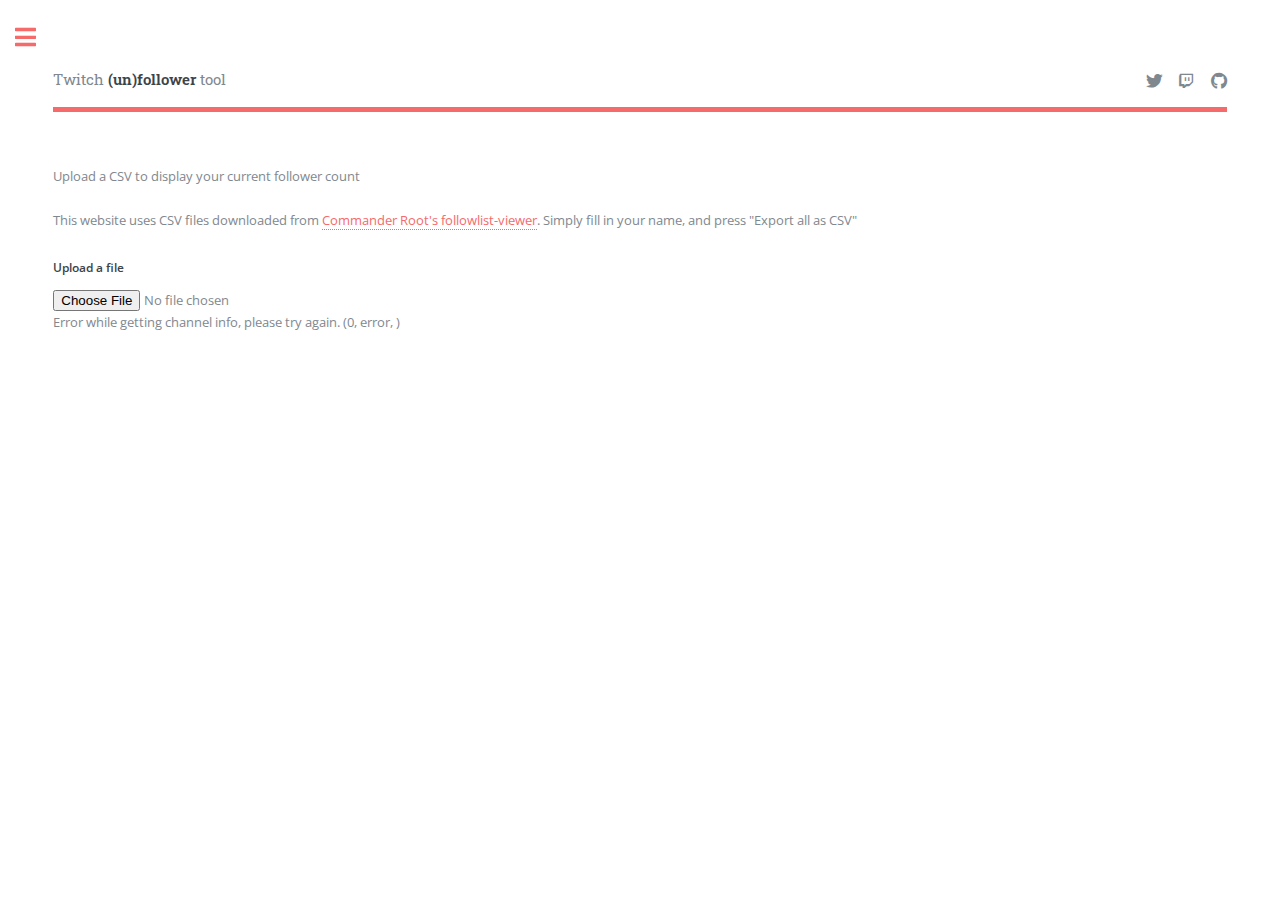
==== commit ca141493: "Added code to import follower-list automatically This code was authored by CommanderRoot. Right now," ====
--- a/index.html
+++ b/index.html
@@ -3,6 +3,7 @@
 	Editorial by HTML5 UP
 	html5up.net | @ajlkn
 	Free for personal and commercial use under the CCA 3.0 license (html5up.net/license)
+	https://api.twitch.tv/kraken/channels/26082881/follows?client_id=mousewafn9w2sq0fog52kmq0ndh8ch&api_version=5&limit=100&offset=800
 -->
 <html>
 
@@ -46,6 +47,8 @@
 						<label for="input-file">Upload a file</label>
 						<input type="file" id="input-file">
 					</div>
+					<div id="status"></div>
+					<div id="content"></div>
 
 					<div id="tableDiv" style="display:none;">
 						<table id="leavers" style="width:50%; float:left">
@@ -69,6 +72,7 @@
 								<th><b>to<div></div></b></th>
 							</tr>
 						</table>
+						<button onClick="window.location.reload();">Refresh Page</button>
 					</div>
 
 					<div id="newtimer" style="display:none;">
@@ -181,6 +185,7 @@
 	<script src="assets/js/breakpoints.min.js"></script>
 	<script src="assets/js/util.js"></script>
 	<script src="assets/js/main.js"></script>
+	<script src="assets/js/croot.js" type="text/javascript"></script>
 	<script src="assets/js/code.js" type="text/javascript"></script>
 	<!-- Global site tag (gtag.js) - Google Analytics -->
 	<script async src="https://www.googletagmanager.com/gtag/js?id=UA-47139080-2"></script>
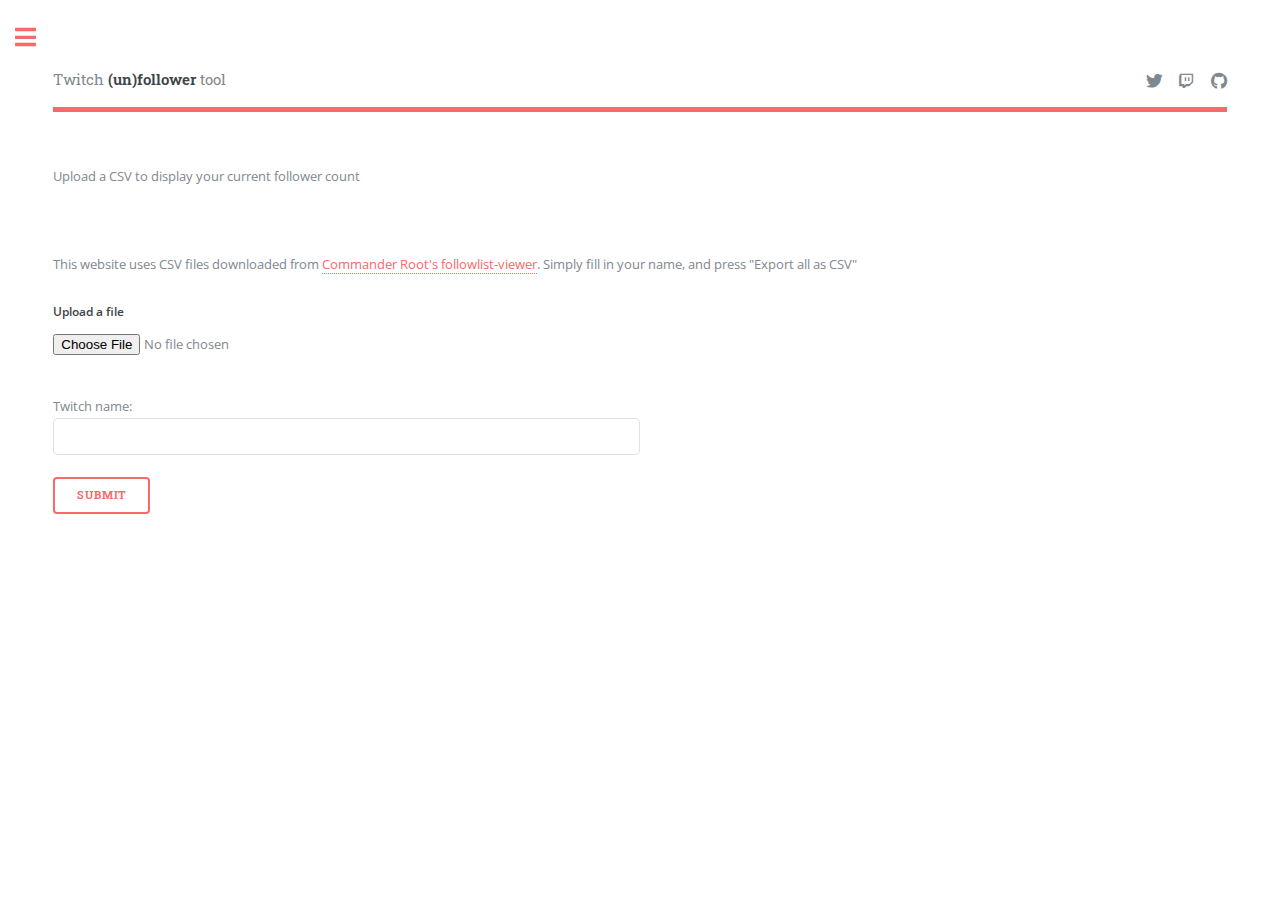
==== commit 076002e6: "Added UI for twitch import" ====
--- a/index.html
+++ b/index.html
@@ -41,11 +41,18 @@
 
 					<div id="previousFollowerTotal"></div>
 					<div id="newFollowerTotal">Upload a CSV to display your current follower count</div><br>
+					<div id="savedUsername"><br></div><br>
 					<div id="uploadBtn">
 						<p>This website uses CSV files downloaded from <a href="https://twitch-tools.rootonline.de/followerlist_viewer.php" target="_blank">
 								Commander Root's followlist-viewer</a>. Simply fill in your name, and press "Export all as CSV"</p>
 						<label for="input-file">Upload a file</label>
 						<input type="file" id="input-file">
+					</div>
+					<div id="twitchNameInsert" style="padding-top: 40px;">
+						<form id="nameForm">
+						  Twitch name: <input type="text" name="fname" style="width:50%;"><br>
+						  <input type="submit" value="Submit" onClick="insertUsername()">
+						</form>
 					</div>
 					<div id="status"></div>
 					<div id="content"></div>
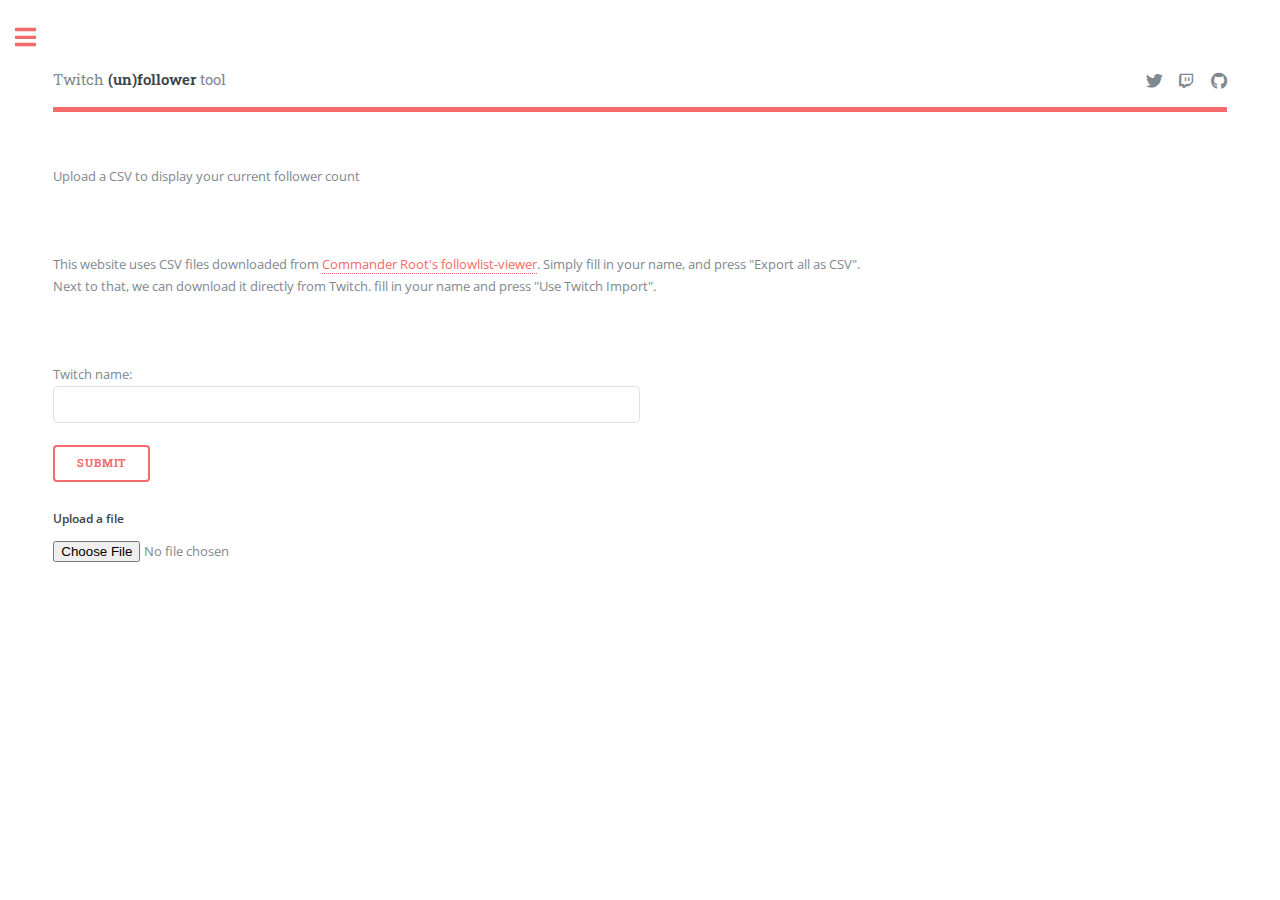
==== commit 06903dae: "Integrate new logic with old logic and bugfix" ====
--- a/index.html
+++ b/index.html
@@ -42,17 +42,19 @@
 					<div id="previousFollowerTotal"></div>
 					<div id="newFollowerTotal">Upload a CSV to display your current follower count</div><br>
 					<div id="savedUsername"><br></div><br>
-					<div id="uploadBtn">
-						<p>This website uses CSV files downloaded from <a href="https://twitch-tools.rootonline.de/followerlist_viewer.php" target="_blank">
-								Commander Root's followlist-viewer</a>. Simply fill in your name, and press "Export all as CSV"</p>
-						<label for="input-file">Upload a file</label>
-						<input type="file" id="input-file">
-					</div>
+					<p>This website uses CSV files downloaded from <a href="https://twitch-tools.rootonline.de/followerlist_viewer.php" target="_blank">
+							Commander Root's followlist-viewer</a>. Simply fill in your name, and press "Export all as CSV". <br>Next to that, we can download it directly from Twitch. fill in your name and press "Use Twitch Import".</p>
+
+					<div id="useTwitch" style="padding-top:40px;"><button onClick="useTwitchImport()">Use Twitch Import</button></div>
 					<div id="twitchNameInsert" style="padding-top: 40px;">
 						<form id="nameForm">
 						  Twitch name: <input type="text" name="fname" style="width:50%;"><br>
 						  <input type="submit" value="Submit" onClick="insertUsername()">
 						</form>
+					</div>
+					<div id="uploadBtn">
+						<label for="input-file">Upload a file</label>
+						<input type="file" id="input-file">
 					</div>
 					<div id="status"></div>
 					<div id="content"></div>
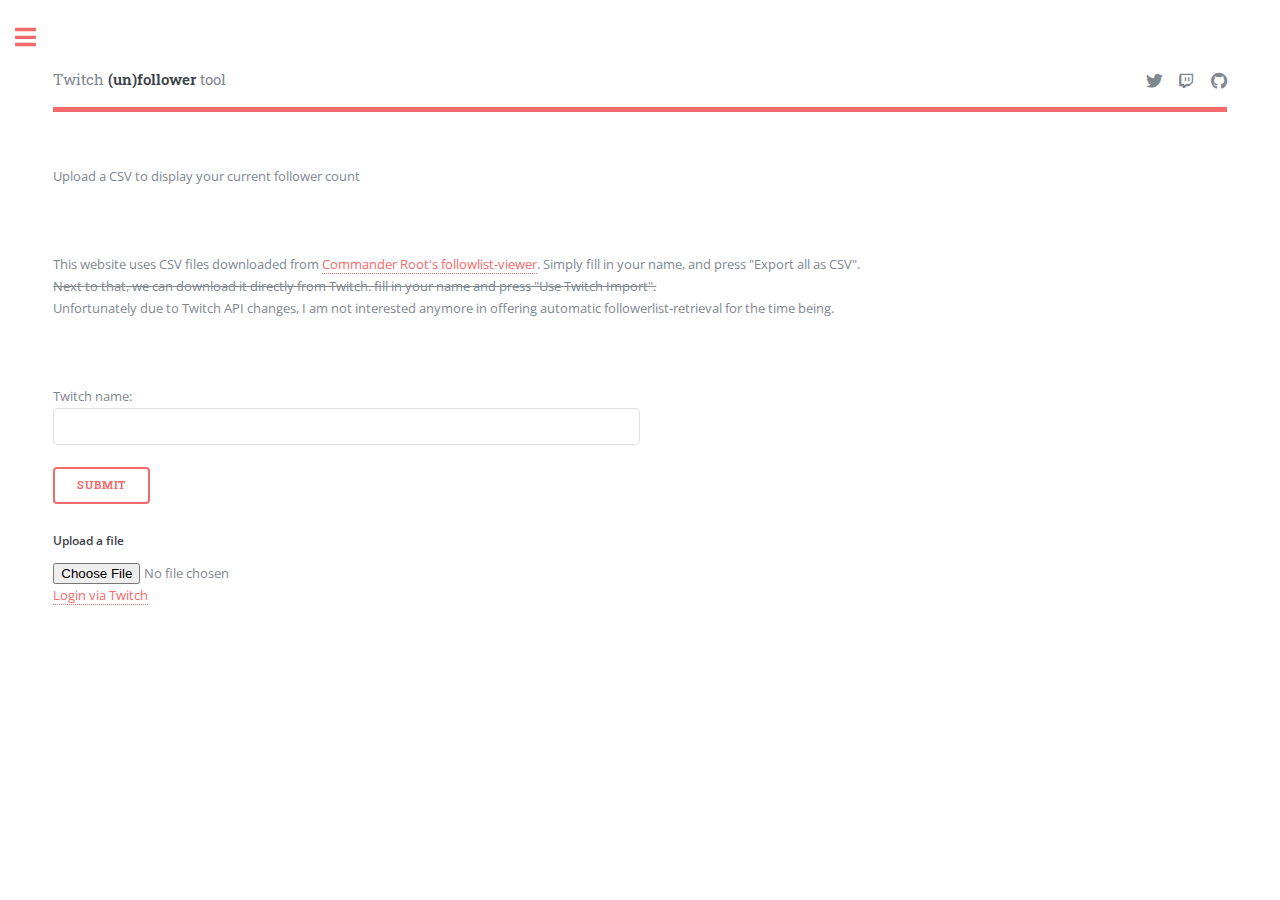
==== commit 109ca7cf: "Got rid of Twitch API retrieval due to API auth changes." ====
--- a/index.html
+++ b/index.html
@@ -43,9 +43,10 @@
 					<div id="newFollowerTotal">Upload a CSV to display your current follower count</div><br>
 					<div id="savedUsername"><br></div><br>
 					<p>This website uses CSV files downloaded from <a href="https://twitch-tools.rootonline.de/followerlist_viewer.php" target="_blank">
-							Commander Root's followlist-viewer</a>. Simply fill in your name, and press "Export all as CSV". <br>Next to that, we can download it directly from Twitch. fill in your name and press "Use Twitch Import".</p>
-
-					<div id="useTwitch" style="padding-top:40px;"><button onClick="useTwitchImport()">Use Twitch Import</button></div>
+							Commander Root's followlist-viewer</a>. Simply fill in your name, and press "Export all as CSV". <br><strike>Next to that, we can download it directly from Twitch. fill in your name and press "Use Twitch Import".</strike><br>
+						Unfortunately due to Twitch API changes, I am not interested anymore in offering automatic followerlist-retrieval for the time being.</p>
+
+					<!--<div id="useTwitch" style="padding-top:40px;"><button onClick="useTwitchImport()">Use Twitch Import</button></div>-->
 					<div id="twitchNameInsert" style="padding-top: 40px;">
 						<form id="nameForm">
 						  Twitch name: <input type="text" name="fname" style="width:50%;"><br>
@@ -154,10 +155,10 @@
 						</article>
 						<article>
 							<p>This thing is inspired by <a href="https://twitch-tools.rootonline.de/index.php?" target="_blank">Commander Root's Twitch Tools</a>
-								who made a follower/unfollowing list on which the CSV's are powered. </p>
+								who made a follower/unfollowing list on which the data are powered. </p>
 						</article>
 						<article>
-							<p>The CSV files submitted are <u>not</u> uploaded to a remote server. Instead, every file is processed on your own device & uses local storage to "remember" your last data.</p>
+							<p>There is <b>no</b> data uploaded to any server. Any data gathered is stored on your own device using local storage and processed on your own device. </p>
 						</article>
 					</div>
 					<!-- <ul class="actions">
@@ -190,6 +191,7 @@
 
 	<!-- Scripts -->
 	<script src="assets/js/jquery.min.js"></script>
+	<script src="assets/js/general.js?_=1615980921"></script>
 	<script src="assets/js/browser.min.js"></script>
 	<script src="assets/js/breakpoints.min.js"></script>
 	<script src="assets/js/util.js"></script>
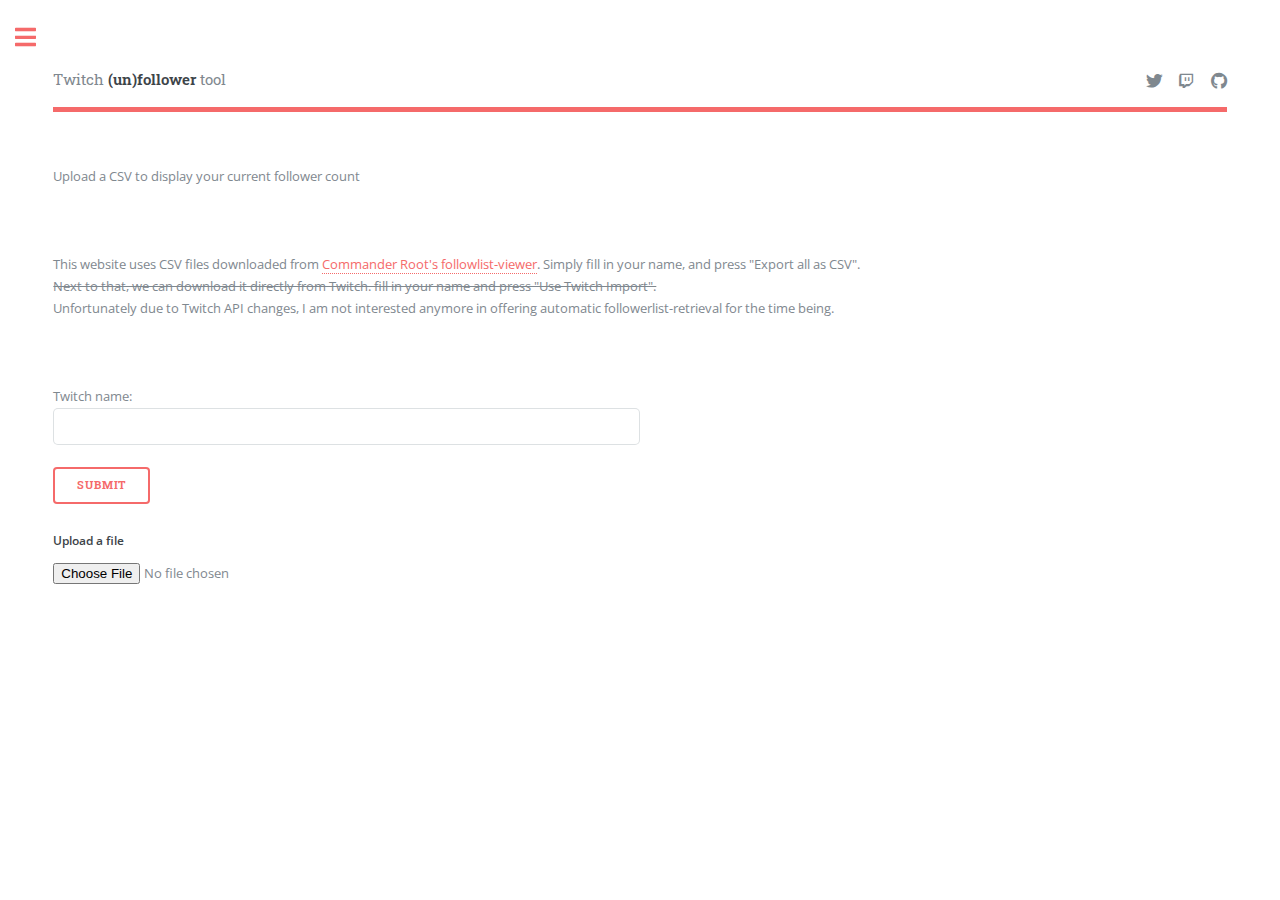
==== commit 2fdf4bc1: "Removed "login with twitch" + bug that error'd out displaying the table" ====
--- a/index.html
+++ b/index.html
@@ -58,7 +58,9 @@
 						<input type="file" id="input-file">
 					</div>
 					<div id="status"></div>
-					<div id="content"></div>
+
+
+					<!-- <div id="content"></div> -->
 
 					<div id="tableDiv" style="display:none;">
 						<table id="leavers" style="width:50%; float:left">
